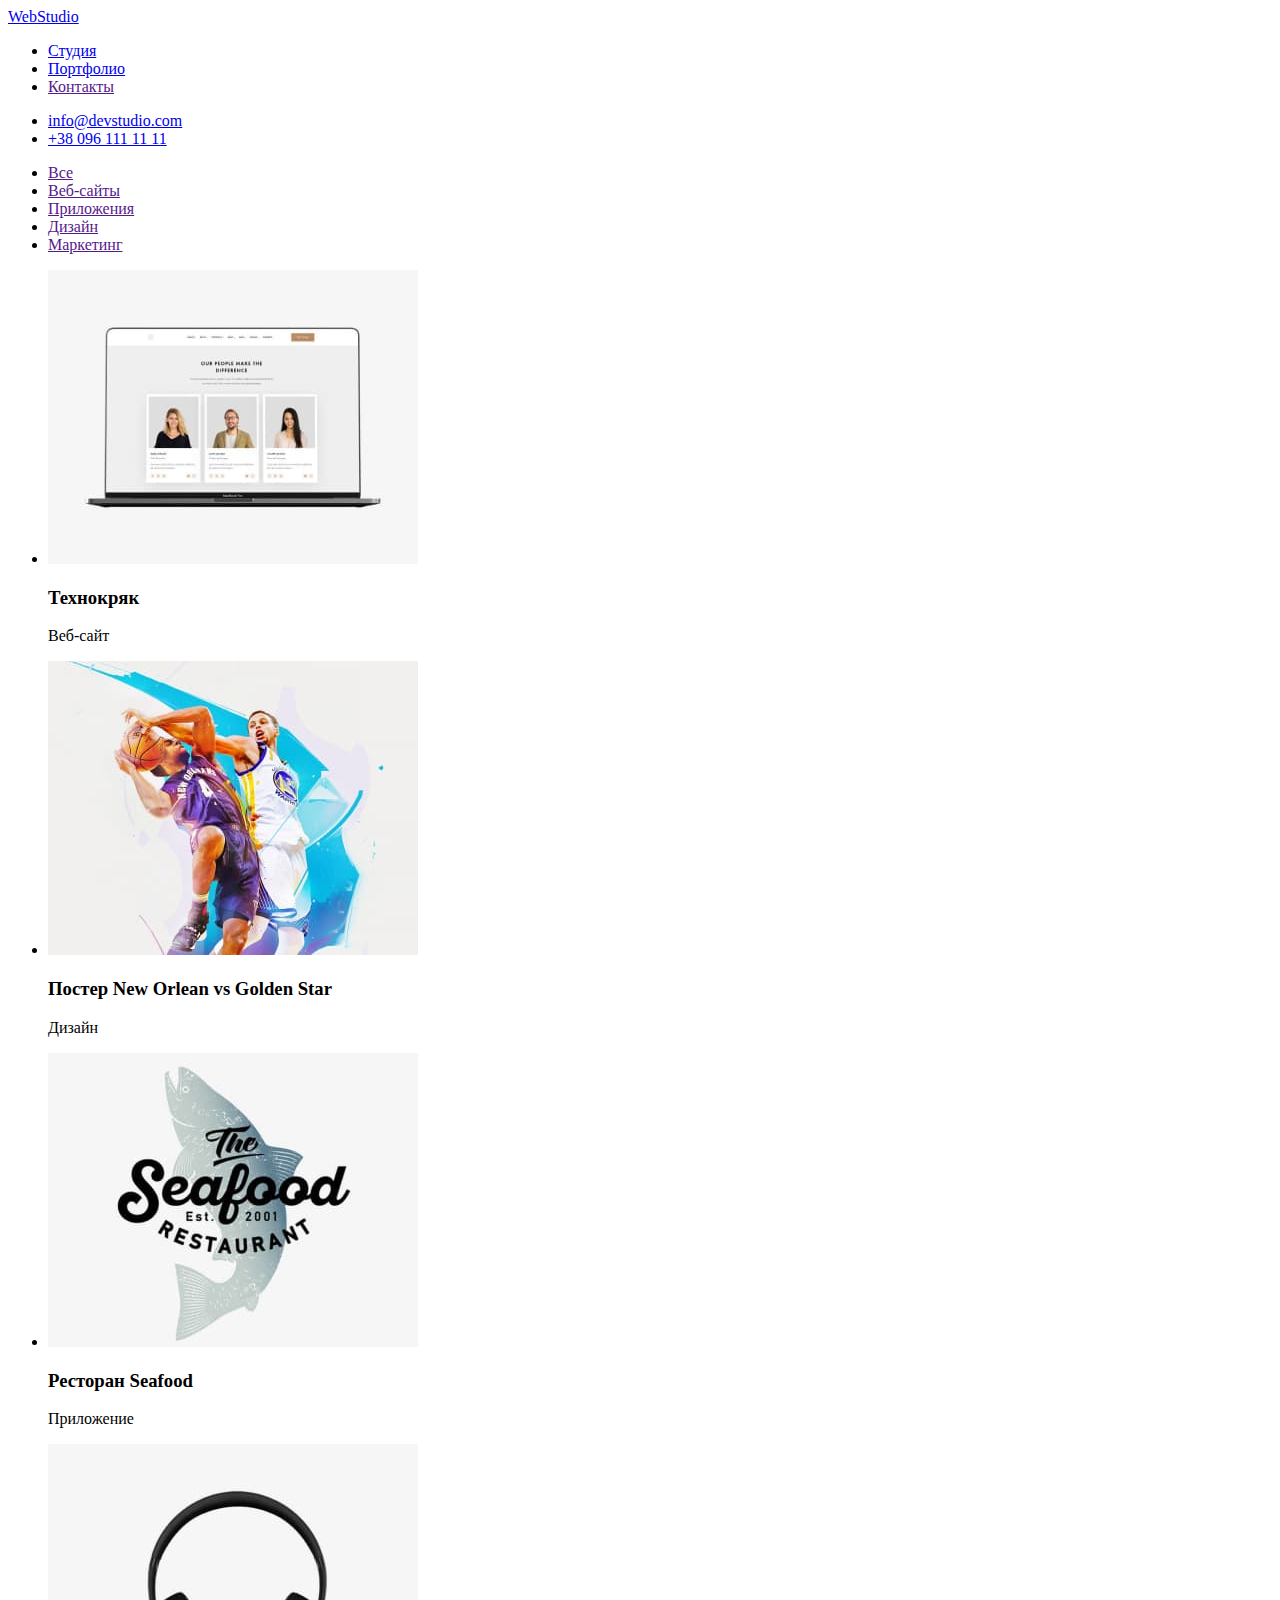
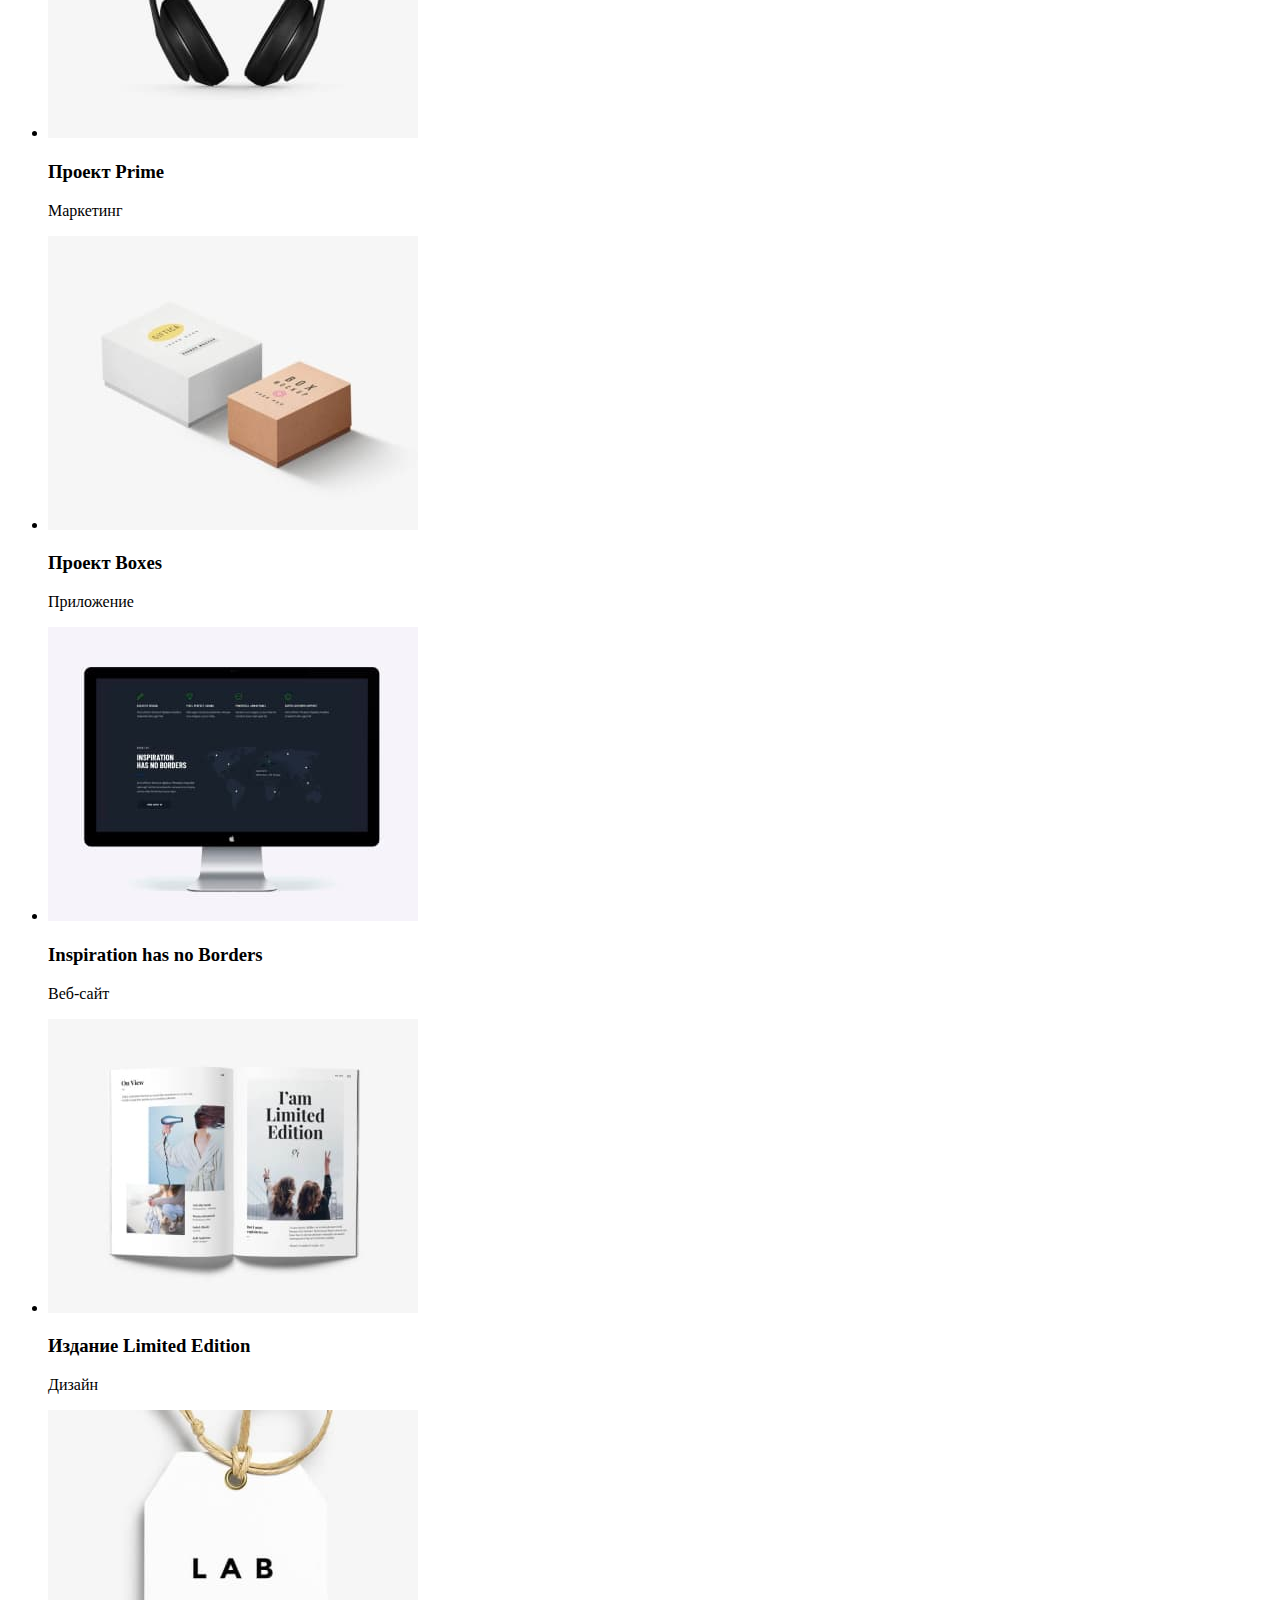
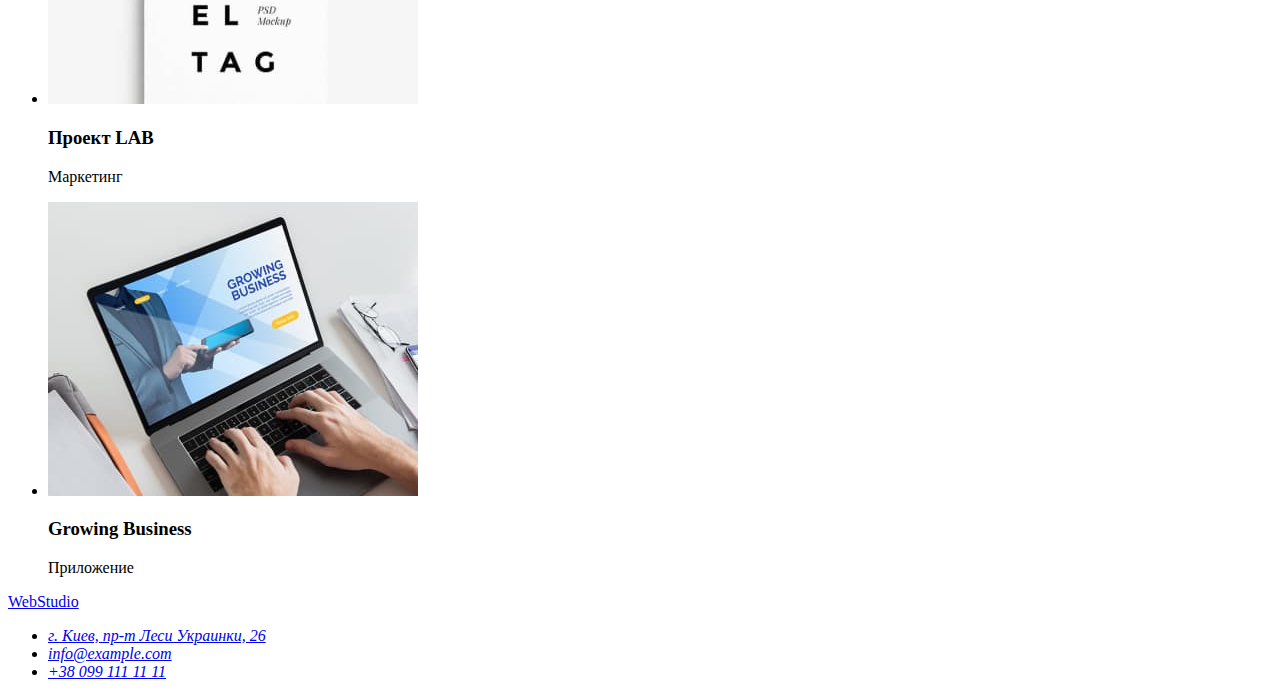
==== portfolio.html @ 6776ba0c "add images portfolio" ====
<!DOCTYPE html>
<html lang="ru">
  <head>
    <meta charset="UTF-8" />
    <meta http-equiv="X-UA-Compatible" content="IE=edge" />
    <meta name="viewport" content="width= device-width, initial-scale=  " />
    <title>Студия</title>
    <link rel="stylesheet" href="./css/styles.css" />
  </head>
  <body>
    <header class="header">
      <nav class="navigation">
        <a class="logo" href="/">WebStudio</a>
        <ul class="nav-list">
          <li class="nav-item">
            <a class="nav-link" href="./index.html">Студия</a>
          </li>
          <li class="nav-item">
            <a class="nav-link" href="./portfolio.html">Портфолио</a>
          </li>
          <li class="nav-item"><a class="nav-link" href="">Контакты</a></li>
        </ul>
      </nav>
      <ul>
        <li><a href="mailto:info@devstudio.com">info@devstudio.com</a></li>
        <li><a href="tel:+380961111111">+38 096 111 11 11</a></li>
      </ul>
    </header>
    <main>
      <section>
        <ul>
          <li><a href="">Все</a></li>
          <li><a href="">Веб-сайты</a></li>
          <li><a href="">Приложения</a></li>
          <li><a href="">Дизайн</a></li>
          <li><a href="">Маркетинг</a></li>
        </ul>
        <ul>
          <li>
            <img
              src="./images/portfolio/ws-tehnokriak.jpg"
              alt=""
              width="370"
              height="294"
            />
            <h3>Технокряк</h3>
            <p>Веб-сайт</p>
          </li>
          <li>
            <img
              src="./images/portfolio/d-new-orlean.jpg"
              alt=""
              width="370"
              height="294"
            />
            <h3>Постер New Orlean vs Golden Star</h3>
            <p>Дизайн</p>
          </li>
          <li>
            <img
              src="./images/portfolio/p-seafood.jpg"
              alt=""
              width="370"
              height="294"
            />
            <h3>Ресторан Seafood</h3>
            <p>Приложение</p>
          </li>
          <li>
            <img
              src="./images/portfolio/m-prime.jpg"
              alt=""
              width="370"
              height="294"
            />
            <h3>Проект Prime</h3>
            <p>Маркетинг</p>
          </li>
          <li>
            <img
              src="./images/portfolio/p-boxes.jpg"
              alt=""
              width="370"
              height="294"
            />
            <h3>Проект Boxes</h3>
            <p>Приложение</p>
          </li>
          <li>
            <img
              src="./images/portfolio/ws-inspiration.jpg"
              alt=""
              width="370"
              height="294"
            />
            <h3>Inspiration has no Borders</h3>
            <p>Веб-сайт</p>
          </li>
          <li>
            <img
              src="./images/portfolio/d-limited-edition.jpg"
              alt=""
              width="370"
              height="294"
            />
            <h3>Издание Limited Edition</h3>
            <p>Дизайн</p>
          </li>
          <li>
            <img
              src="./images/portfolio/m-lab.jpg"
              alt=""
              width="370"
              height="294"
            />
            <h3>Проект LAB</h3>
            <p>Маркетинг</p>
          </li>
          <li>
            <img
              src="./images/portfolio/p-growing business.jpg"
              alt=""
              width="370"
              height="294"
            />
            <h3>Growing Business</h3>
            <p>Приложение</p>
          </li>
        </ul>
      </section>
    </main>
    <footer>
      <a href="/">WebStudio</a>
      <address>
        <ul>
          <li>
            <a
              href="https://goo.gl/maps/WzEJstEwFaHD8LDW9"
              target="_blank"
              rel="noopener noreferrer"
            >
              г. Киев, пр-т Леси Украинки, 26
            </a>
          </li>
          <li><a href="mailto:info@example.com">info@example.com</a></li>
          <li><a href="tel:+380991111111">+38 099 111 11 11</a></li>
        </ul>
      </address>
    </footer>
  </body>
</html>
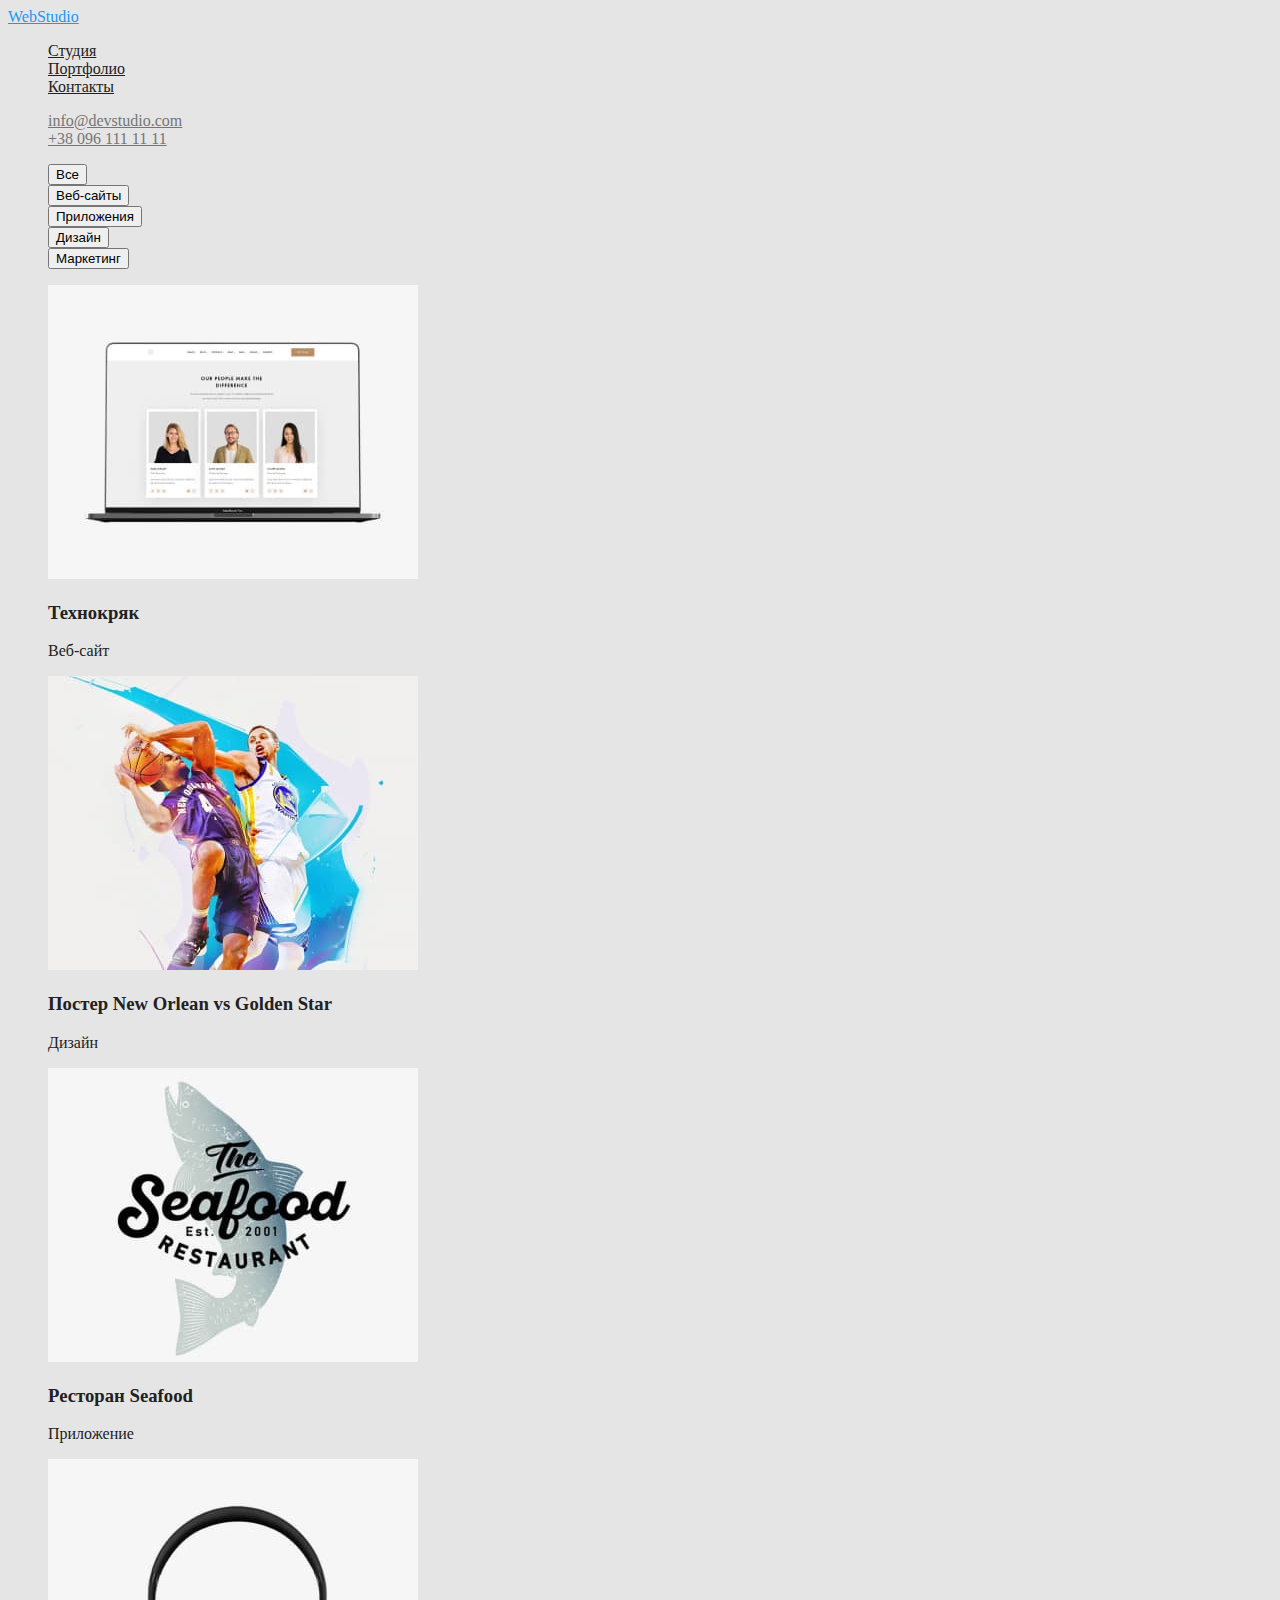
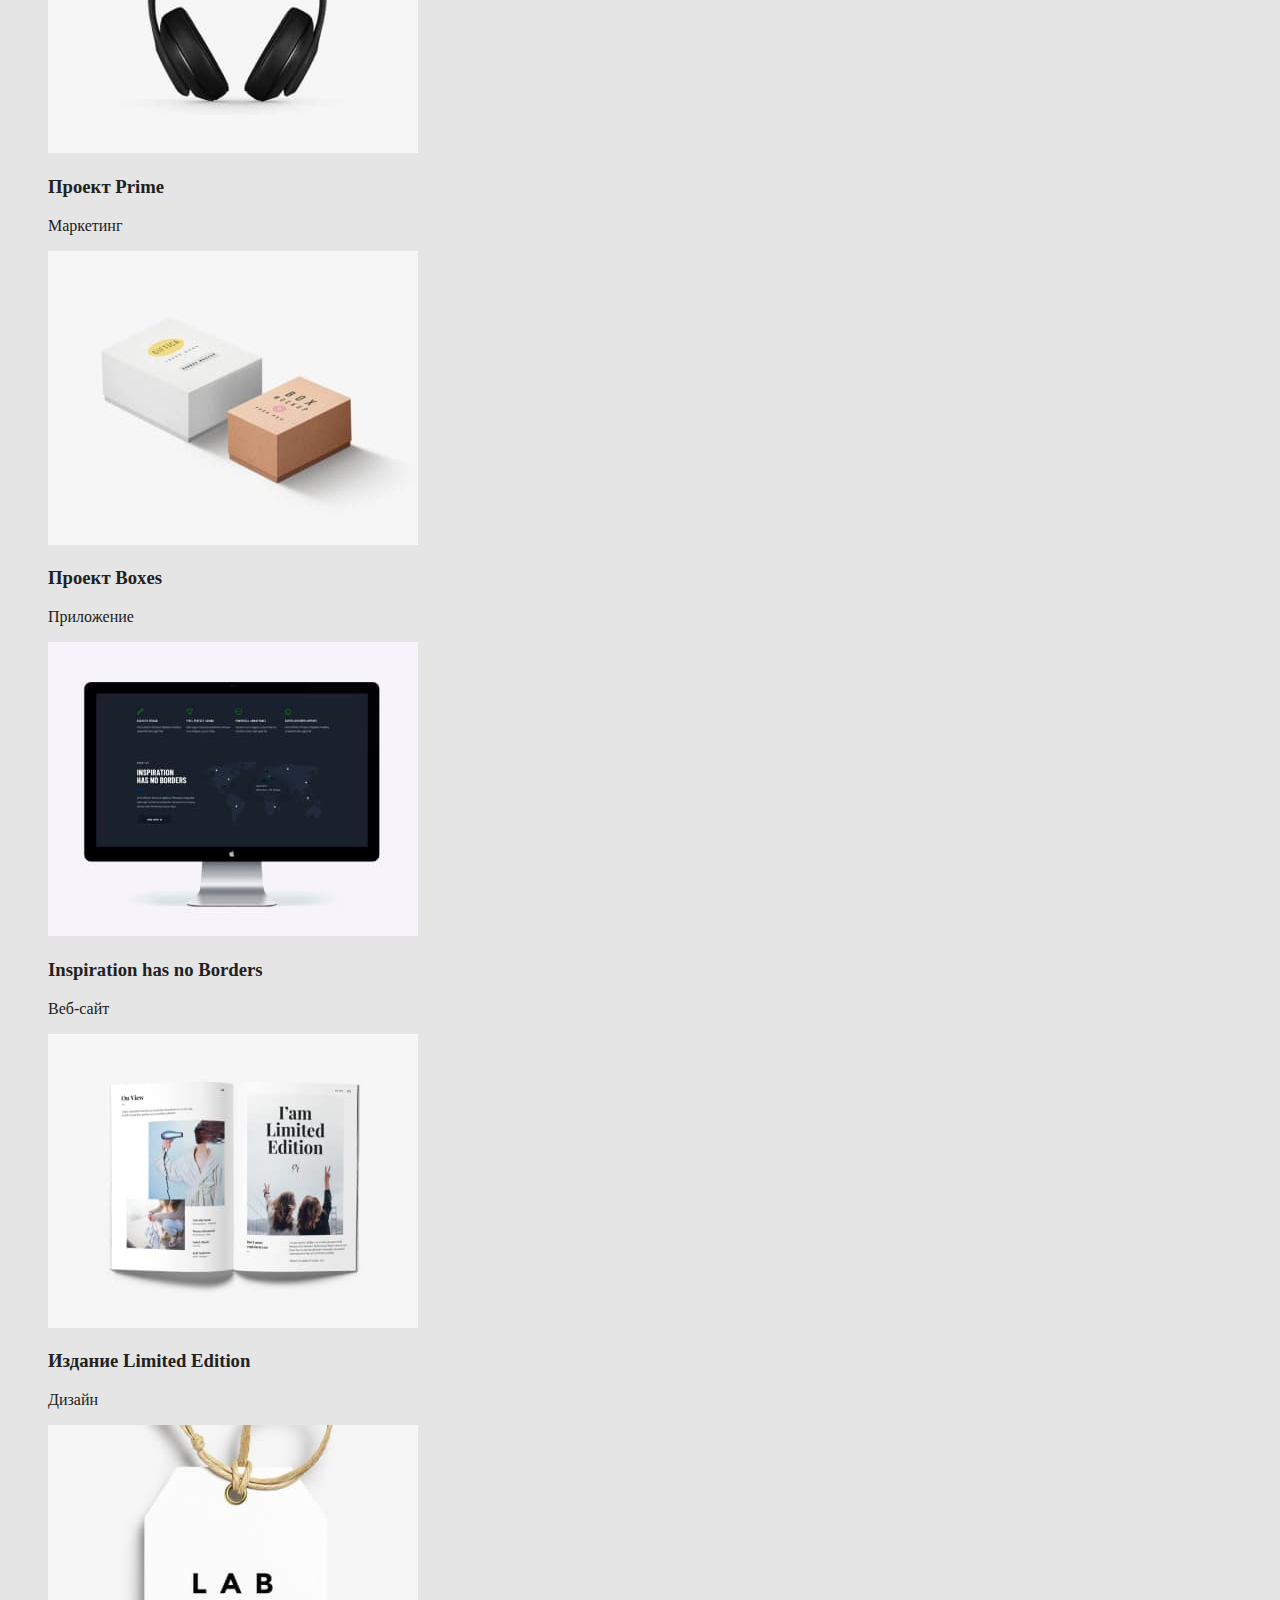
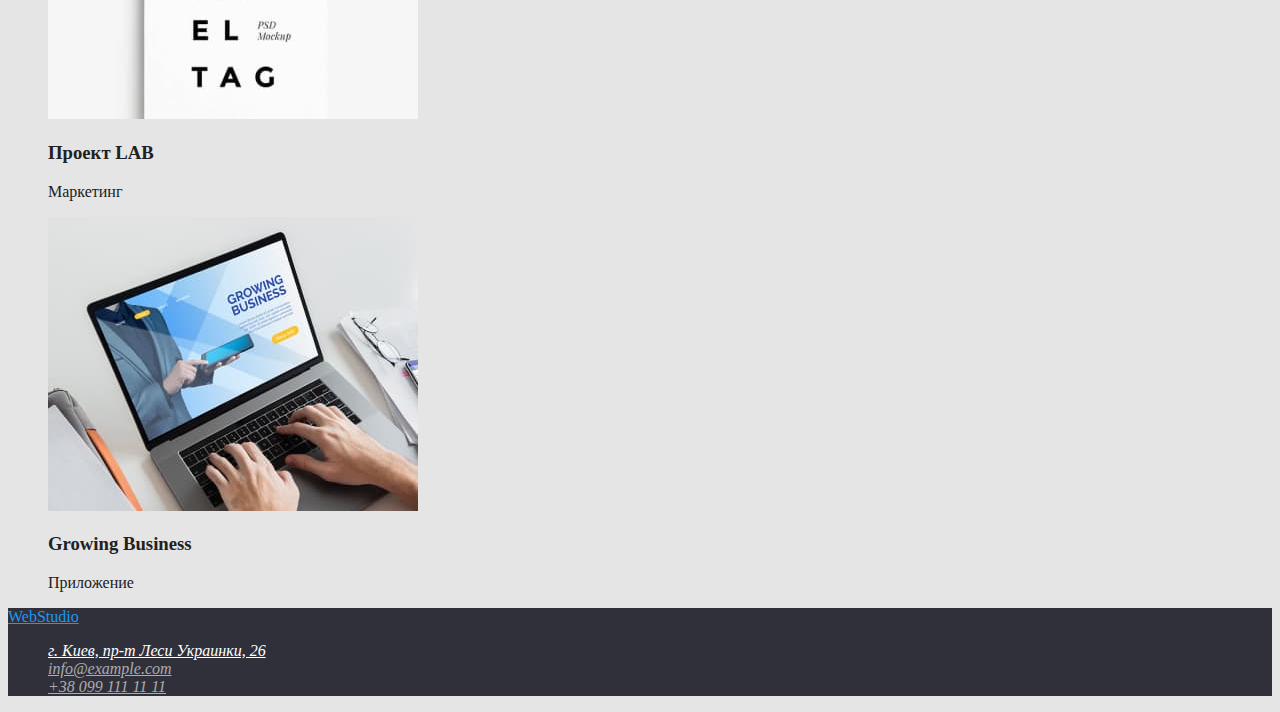
==== commit 9e13d4c9: "Add styless heder" ====
--- a/portfolio.html
+++ b/portfolio.html
@@ -11,31 +11,35 @@
     <header class="header">
       <nav class="navigation">
         <a class="logo" href="/">WebStudio</a>
-        <ul class="nav-list">
+        <ul class="site-nav list">
           <li class="nav-item">
-            <a class="nav-link" href="./index.html">Студия</a>
+            <a class="link" href="./index.html">Студия</a>
           </li>
           <li class="nav-item">
-            <a class="nav-link" href="./portfolio.html">Портфолио</a>
+            <a class="link" href="./portfolio.html">Портфолио</a>
           </li>
-          <li class="nav-item"><a class="nav-link" href="">Контакты</a></li>
+          <li class="nav-item"><a class="link" href="">Контакты</a></li>
         </ul>
       </nav>
-      <ul>
-        <li><a href="mailto:info@devstudio.com">info@devstudio.com</a></li>
-        <li><a href="tel:+380961111111">+38 096 111 11 11</a></li>
+      <ul class="auth-nav list">
+        <li>
+          <a class="link" href="mailto:info@devstudio.com"
+            >info@devstudio.com</a
+          >
+        </li>
+        <li><a class="link" href="tel:+380961111111">+38 096 111 11 11</a></li>
       </ul>
     </header>
     <main>
       <section>
-        <ul>
-          <li><a href="">Все</a></li>
-          <li><a href="">Веб-сайты</a></li>
-          <li><a href="">Приложения</a></li>
-          <li><a href="">Дизайн</a></li>
-          <li><a href="">Маркетинг</a></li>
+        <ul class="list">
+          <li><button type="button">Все</button></li>
+          <li><button type="button">Веб-сайты</button></li>
+          <li><button type="button">Приложения</button></li>
+          <li><button type="button">Дизайн</button></li>
+          <li><button type="button">Маркетинг</button></li>
         </ul>
-        <ul>
+        <ul class="list">
           <li>
             <img
               src="./images/portfolio/ws-tehnokriak.jpg"
@@ -129,12 +133,13 @@
         </ul>
       </section>
     </main>
-    <footer>
-      <a href="/">WebStudio</a>
-      <address>
-        <ul>
+    <footer class="footer">
+      <a class="logo" class="link" href="/">WebStudio</a>
+      <address class="address">
+        <ul class="address-studio list">
           <li>
             <a
+              class="post-address link"
               href="https://goo.gl/maps/WzEJstEwFaHD8LDW9"
               target="_blank"
               rel="noopener noreferrer"
@@ -142,8 +147,16 @@
               г. Киев, пр-т Леси Украинки, 26
             </a>
           </li>
-          <li><a href="mailto:info@example.com">info@example.com</a></li>
-          <li><a href="tel:+380991111111">+38 099 111 11 11</a></li>
+          <li>
+            <a class="mail-address link" href="mailto:info@example.com"
+              >info@example.com</a
+            >
+          </li>
+          <li>
+            <a class="tel-address link" href="tel:+380991111111"
+              >+38 099 111 11 11</a
+            >
+          </li>
         </ul>
       </address>
     </footer>
--- a/css/styles.css
+++ b/css/styles.css
@@ -0,0 +1,71 @@
+body {
+  color: #212121;
+  background: #e5e5e5;
+}
+.list {
+  list-style: none;
+}
+
+/* основной цвет текста         черный цвет текста ссылок хедера заголовков        #212121; */
+/* дополнительный цвет текста   черный-сеерый цвет текста телефона, текста секций  #757575; */
+/* голубой цвет текста ссылок, емейла при наведении #2196F3; */
+/* белый текст h1 и активные кнопки  #FFFFFF; */
+/* серый-с прозрачностью цвет текста в адресе rgba(255, 255, 255, 0.6); */
+
+/* белый фон хедера background: #FFFFFF; */
+/* фон героя, футера background: #2F303A; */
+/* голубой фон кнопки background: #2196F3; */
+/* серый фон секции наша команда и кнопок фильтров секции портфолио background: #F5F4FA; */
+/* основной цвет фона     белый фон секции чем мы занимаемся и страницы портфолио background: #E5E5E5; */
+
+.logo {
+  color: #2196f3;
+}
+
+/* Навигация сайта */
+.site-nav .link {
+  color: #212121;
+}
+.site-nav .link:hover,
+.site-nav .link:focus {
+  color: #2196f3;
+}
+
+/* Навигация авторизации */
+.auth-nav .link {
+  color: #757575;
+}
+.auth-nav .link:hover,
+.auth-nav .link:focus {
+  color: #2196f3;
+}
+
+/* ФУТЕР */
+.footer {
+  background-color: #2f303a;
+}
+
+.post-address {
+  color: #ffffff;
+}
+.post-address:hover,
+.post-address:focus {
+  color: #2196f3;
+}
+
+.mail-address {
+  color: rgba(255, 255, 255, 0.6);
+}
+.tel-address {
+  color: rgba(255, 255, 255, 0.6);
+}
+
+.mail-address:hover,
+.mail-address:focus {
+  color: #2196f3;
+}
+
+.tel-address:hover,
+.tel-address:focus {
+  color: #2196f3;
+}
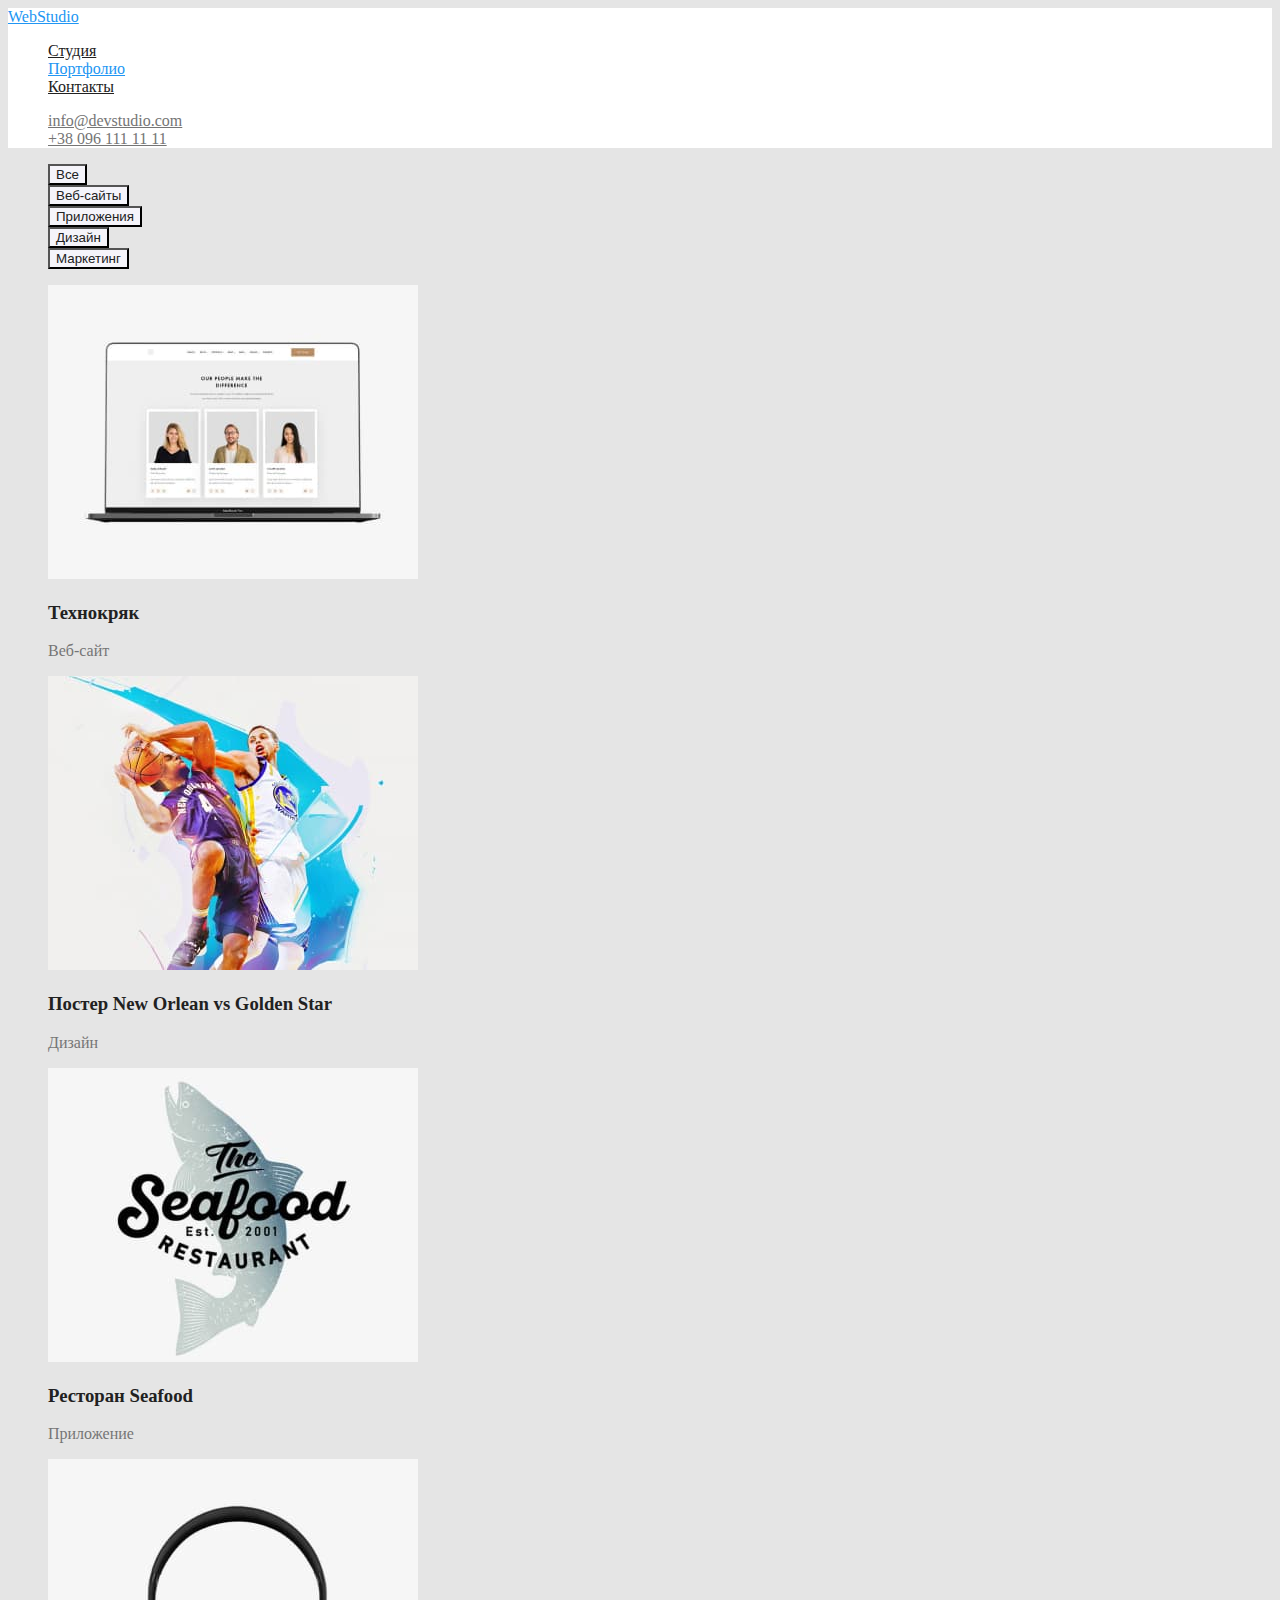
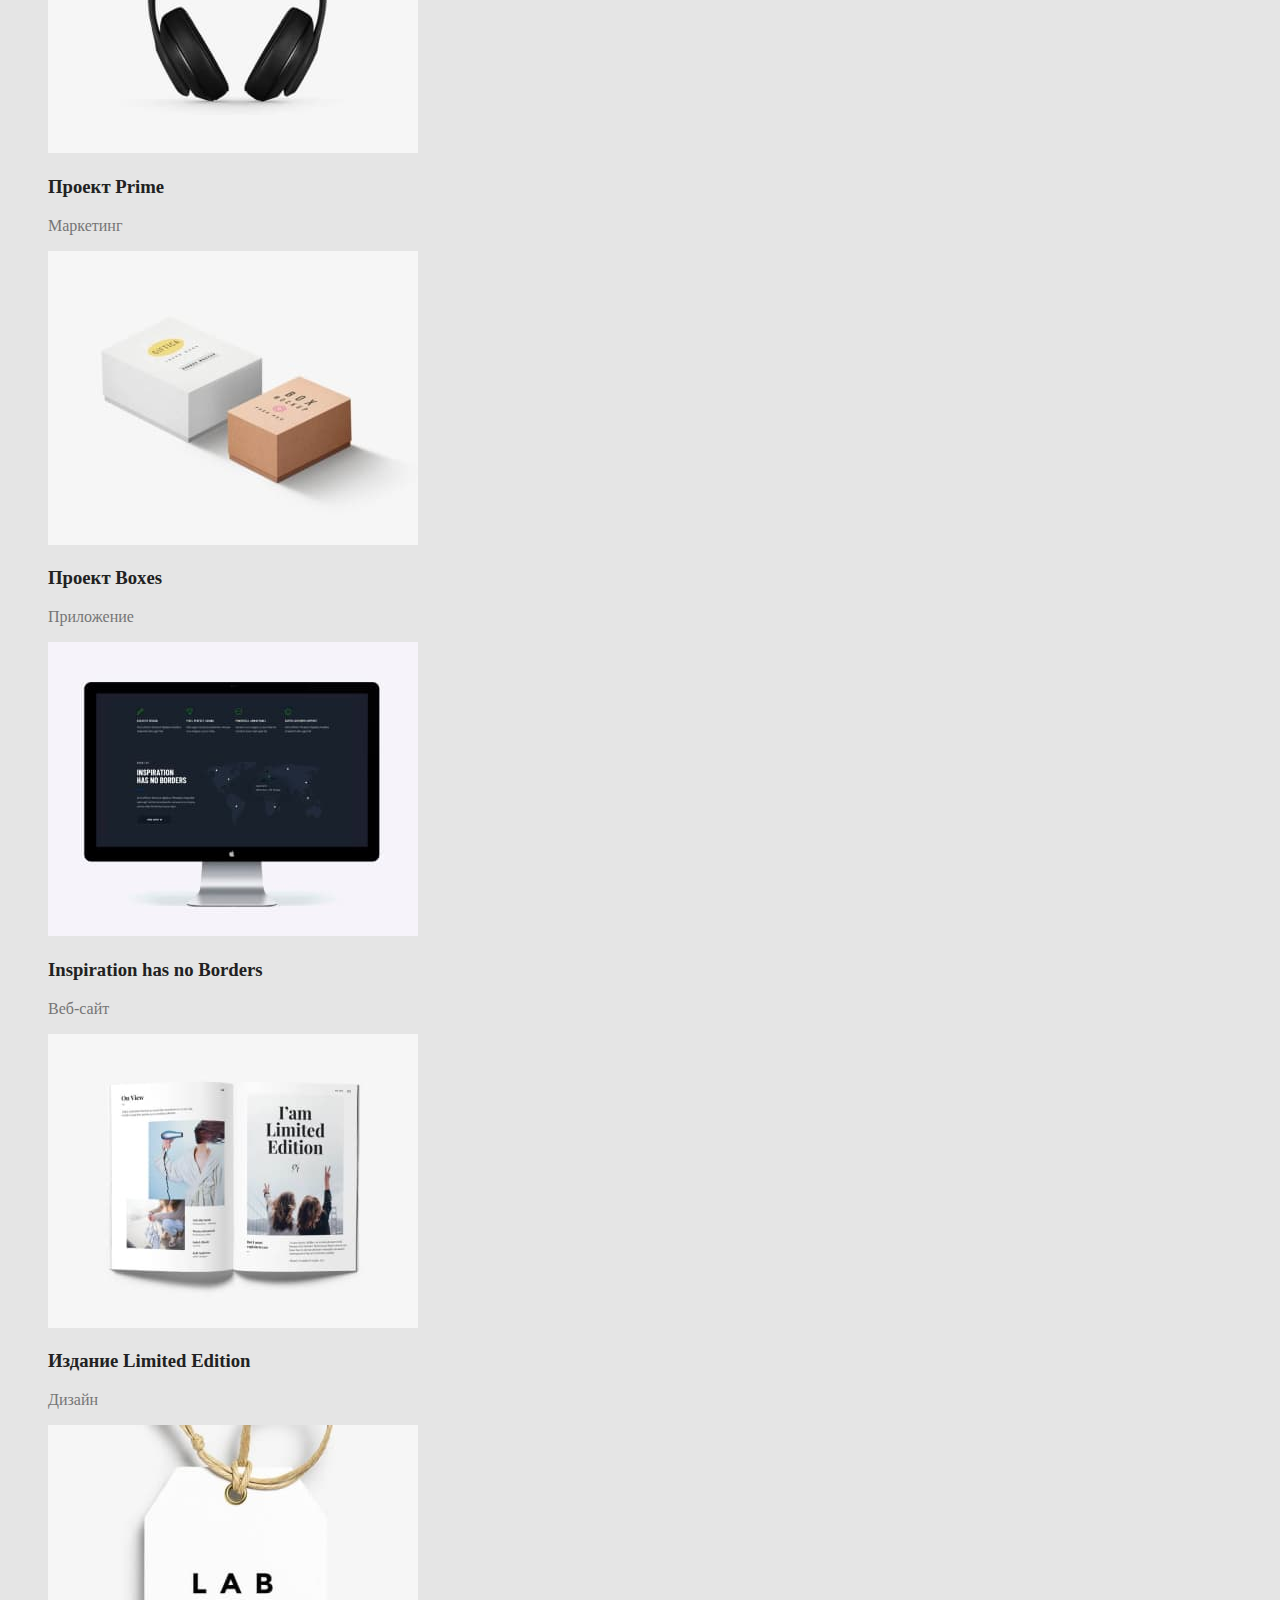
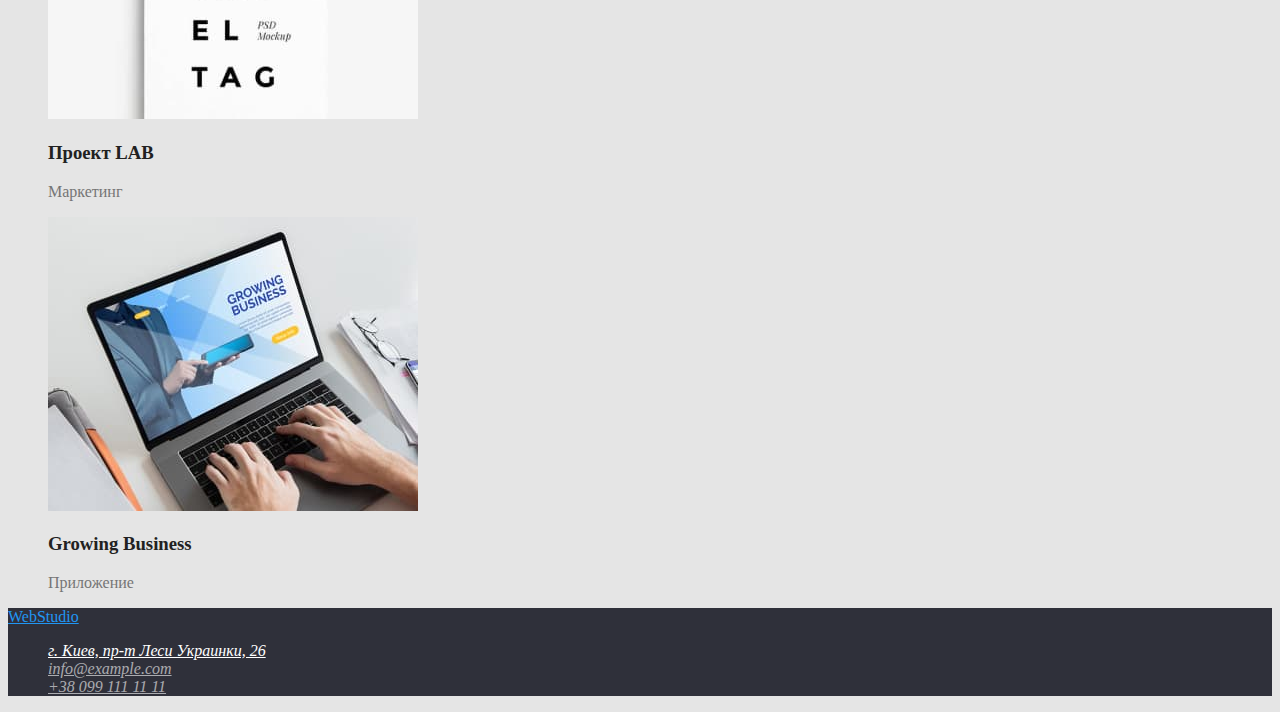
==== commit 8d923606: "делает все из первой части видео" ====
--- a/portfolio.html
+++ b/portfolio.html
@@ -16,7 +16,7 @@
             <a class="link" href="./index.html">Студия</a>
           </li>
           <li class="nav-item">
-            <a class="link" href="./portfolio.html">Портфолио</a>
+            <a class="link current" href="./portfolio.html">Портфолио</a>
           </li>
           <li class="nav-item"><a class="link" href="">Контакты</a></li>
         </ul>
@@ -33,13 +33,21 @@
     <main>
       <section>
         <ul class="list">
-          <li><button type="button">Все</button></li>
-          <li><button type="button">Веб-сайты</button></li>
-          <li><button type="button">Приложения</button></li>
-          <li><button type="button">Дизайн</button></li>
-          <li><button type="button">Маркетинг</button></li>
+          <li><button class="portfolio-button" type="button">Все</button></li>
+          <li>
+            <button class="portfolio-button" type="button">Веб-сайты</button>
+          </li>
+          <li>
+            <button class="portfolio-button" type="button">Приложения</button>
+          </li>
+          <li>
+            <button class="portfolio-button" type="button">Дизайн</button>
+          </li>
+          <li>
+            <button class="portfolio-button" type="button">Маркетинг</button>
+          </li>
         </ul>
-        <ul class="list">
+        <ul class="project list">
           <li>
             <img
               src="./images/portfolio/ws-tehnokriak.jpg"
@@ -48,7 +56,7 @@
               height="294"
             />
             <h3>Технокряк</h3>
-            <p>Веб-сайт</p>
+            <p class="paragraph">Веб-сайт</p>
           </li>
           <li>
             <img
@@ -57,8 +65,8 @@
               width="370"
               height="294"
             />
-            <h3>Постер New Orlean vs Golden Star</h3>
-            <p>Дизайн</p>
+            <h3>Постер <span lang="en">New Orlean vs Golden Star</span></h3>
+            <p class="paragraph">Дизайн</p>
           </li>
           <li>
             <img
@@ -67,8 +75,8 @@
               width="370"
               height="294"
             />
-            <h3>Ресторан Seafood</h3>
-            <p>Приложение</p>
+            <h3>Ресторан <span lang="en">Seafood</span></h3>
+            <p class="paragraph">Приложение</p>
           </li>
           <li>
             <img
@@ -77,8 +85,8 @@
               width="370"
               height="294"
             />
-            <h3>Проект Prime</h3>
-            <p>Маркетинг</p>
+            <h3>Проект <span lang="en">Prime</span></h3>
+            <p class="paragraph">Маркетинг</p>
           </li>
           <li>
             <img
@@ -87,8 +95,8 @@
               width="370"
               height="294"
             />
-            <h3>Проект Boxes</h3>
-            <p>Приложение</p>
+            <h3>Проект <span lang="en">Boxes</span></h3>
+            <p class="paragraph">Приложение</p>
           </li>
           <li>
             <img
@@ -97,8 +105,8 @@
               width="370"
               height="294"
             />
-            <h3>Inspiration has no Borders</h3>
-            <p>Веб-сайт</p>
+            <h3 lang="en">Inspiration has no Borders</h3>
+            <p class="paragraph">Веб-сайт</p>
           </li>
           <li>
             <img
@@ -107,8 +115,8 @@
               width="370"
               height="294"
             />
-            <h3>Издание Limited Edition</h3>
-            <p>Дизайн</p>
+            <h3>Издание <span lang="en">Limited Edition</span></h3>
+            <p class="paragraph">Дизайн</p>
           </li>
           <li>
             <img
@@ -117,8 +125,8 @@
               width="370"
               height="294"
             />
-            <h3>Проект LAB</h3>
-            <p>Маркетинг</p>
+            <h3>Проект <span lang="en">LAB</span></h3>
+            <p class="paragraph">Маркетинг</p>
           </li>
           <li>
             <img
@@ -127,8 +135,8 @@
               width="370"
               height="294"
             />
-            <h3>Growing Business</h3>
-            <p>Приложение</p>
+            <h3 lang="en">Growing Business</h3>
+            <p class="paragraph">Приложение</p>
           </li>
         </ul>
       </section>
--- a/css/styles.css
+++ b/css/styles.css
@@ -1,56 +1,101 @@
+:root {
+  --primary-text-color: #212121;
+  --secondary-text-color: #757575;
+  --akcent-text-color: #2196f3;
+  --wite-text-color: #ffffff;
+  --primary-bg-color: #e5e5e5;
+  --secondary-bg-color: #f5f4fa;
+  --akcent-bg-color: #2196f3;
+  --wite-bg-color: #ffffff;
+  --futer-bg-color: #2f303a;
+}
+
+/* серый-с прозрачностью цвет текста в адресе rgba(255, 255, 255, 0.6); */
+/* голубой фон кнопки в ГЕРОЕ при наведении #188CE8; */
+
 body {
-  color: #212121;
-  background: #e5e5e5;
+  color: var(--primary-text-color);
+  background: var(--primary-bg-color);
 }
 .list {
   list-style: none;
 }
 
-/* основной цвет текста         черный цвет текста ссылок хедера заголовков        #212121; */
-/* дополнительный цвет текста   черный-сеерый цвет текста телефона, текста секций  #757575; */
-/* голубой цвет текста ссылок, емейла при наведении #2196F3; */
-/* белый текст h1 и активные кнопки  #FFFFFF; */
-/* серый-с прозрачностью цвет текста в адресе rgba(255, 255, 255, 0.6); */
-
-/* белый фон хедера background: #FFFFFF; */
-/* фон героя, футера background: #2F303A; */
-/* голубой фон кнопки background: #2196F3; */
-/* серый фон секции наша команда и кнопок фильтров секции портфолио background: #F5F4FA; */
-/* основной цвет фона     белый фон секции чем мы занимаемся и страницы портфолио background: #E5E5E5; */
+/* header */
+.header {
+  background-color: var(--wite-bg-color);
+}
 
 .logo {
-  color: #2196f3;
+  color: var(--akcent-text-color);
 }
 
 /* Навигация сайта */
 .site-nav .link {
-  color: #212121;
+  color: var(--primary-text-color);
 }
 .site-nav .link:hover,
 .site-nav .link:focus {
-  color: #2196f3;
+  color: var(--akcent-text-color);
+}
+.site-nav .link.current {
+  color: var(--akcent-text-color);
 }
 
 /* Навигация авторизации */
 .auth-nav .link {
-  color: #757575;
+  color: var(--secondary-text-color);
 }
 .auth-nav .link:hover,
 .auth-nav .link:focus {
-  color: #2196f3;
+  color: var(--akcent-text-color);
 }
 
+/* body */
+/* ГЕРОЙ */
+.hero {
+  background-color: var(--futer-bg-color);
+}
+.hero-title {
+  color: var(--wite-text-color);
+}
+.hero-button {
+  color: var(--wite-text-color);
+  background-color: var(--akcent-bg-color);
+}
+.hero-button:hover,
+.hero-button:focus {
+  background-color: #188ce8;
+}
+/* Особенности работы */
+.section-title {
+  color: #212121;
+}
+.feature-list .paragraph {
+  color: var(--secondary-text-color);
+}
+
+/* Чем мы занимаемся */
+
+/* Наша команда */
+.team {
+  background-color: var(--secondary-bg-color);
+}
+
+.team-list .paragraph {
+  color: var(--secondary-text-color);
+}
 /* ФУТЕР */
 .footer {
-  background-color: #2f303a;
+  background-color: var(--futer-bg-color);
 }
 
 .post-address {
-  color: #ffffff;
+  color: var(--wite-text-color);
 }
 .post-address:hover,
 .post-address:focus {
-  color: #2196f3;
+  color: var(--akcent-text-color);
 }
 
 .mail-address {
@@ -62,10 +107,24 @@
 
 .mail-address:hover,
 .mail-address:focus {
-  color: #2196f3;
+  color: var(--akcent-text-color);
 }
 
 .tel-address:hover,
 .tel-address:focus {
-  color: #2196f3;
+  color: var(--akcent-text-color);
 }
+
+/* portfolio */
+.portfolio-button {
+  color: var(--primary-text-color);
+  background-color: var(--secondary-bg-color);
+}
+.portfolio-button:hover,
+.portfolio-button:focus {
+  color: var(--wite-text-color);
+  background-color: var(--akcent-bg-color);
+}
+.project .paragraph {
+  color: var(--secondary-text-color);
+}
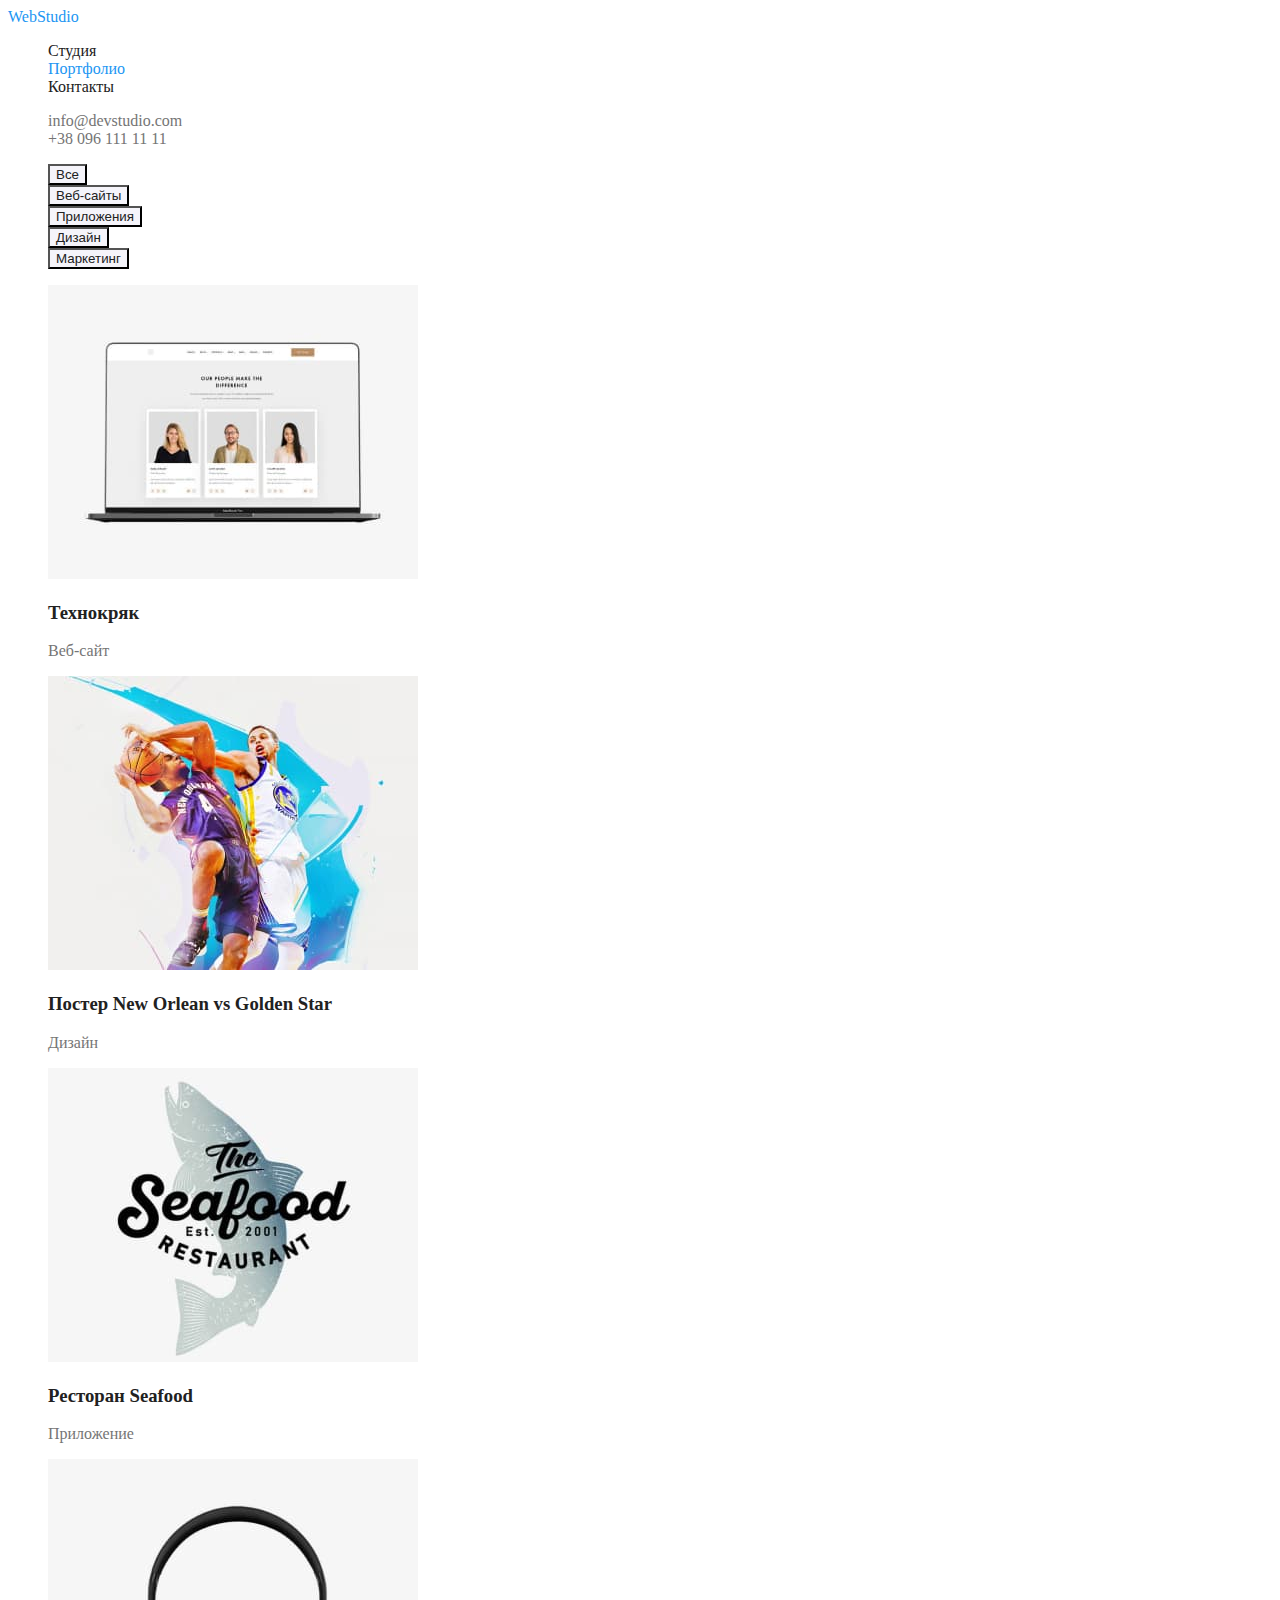
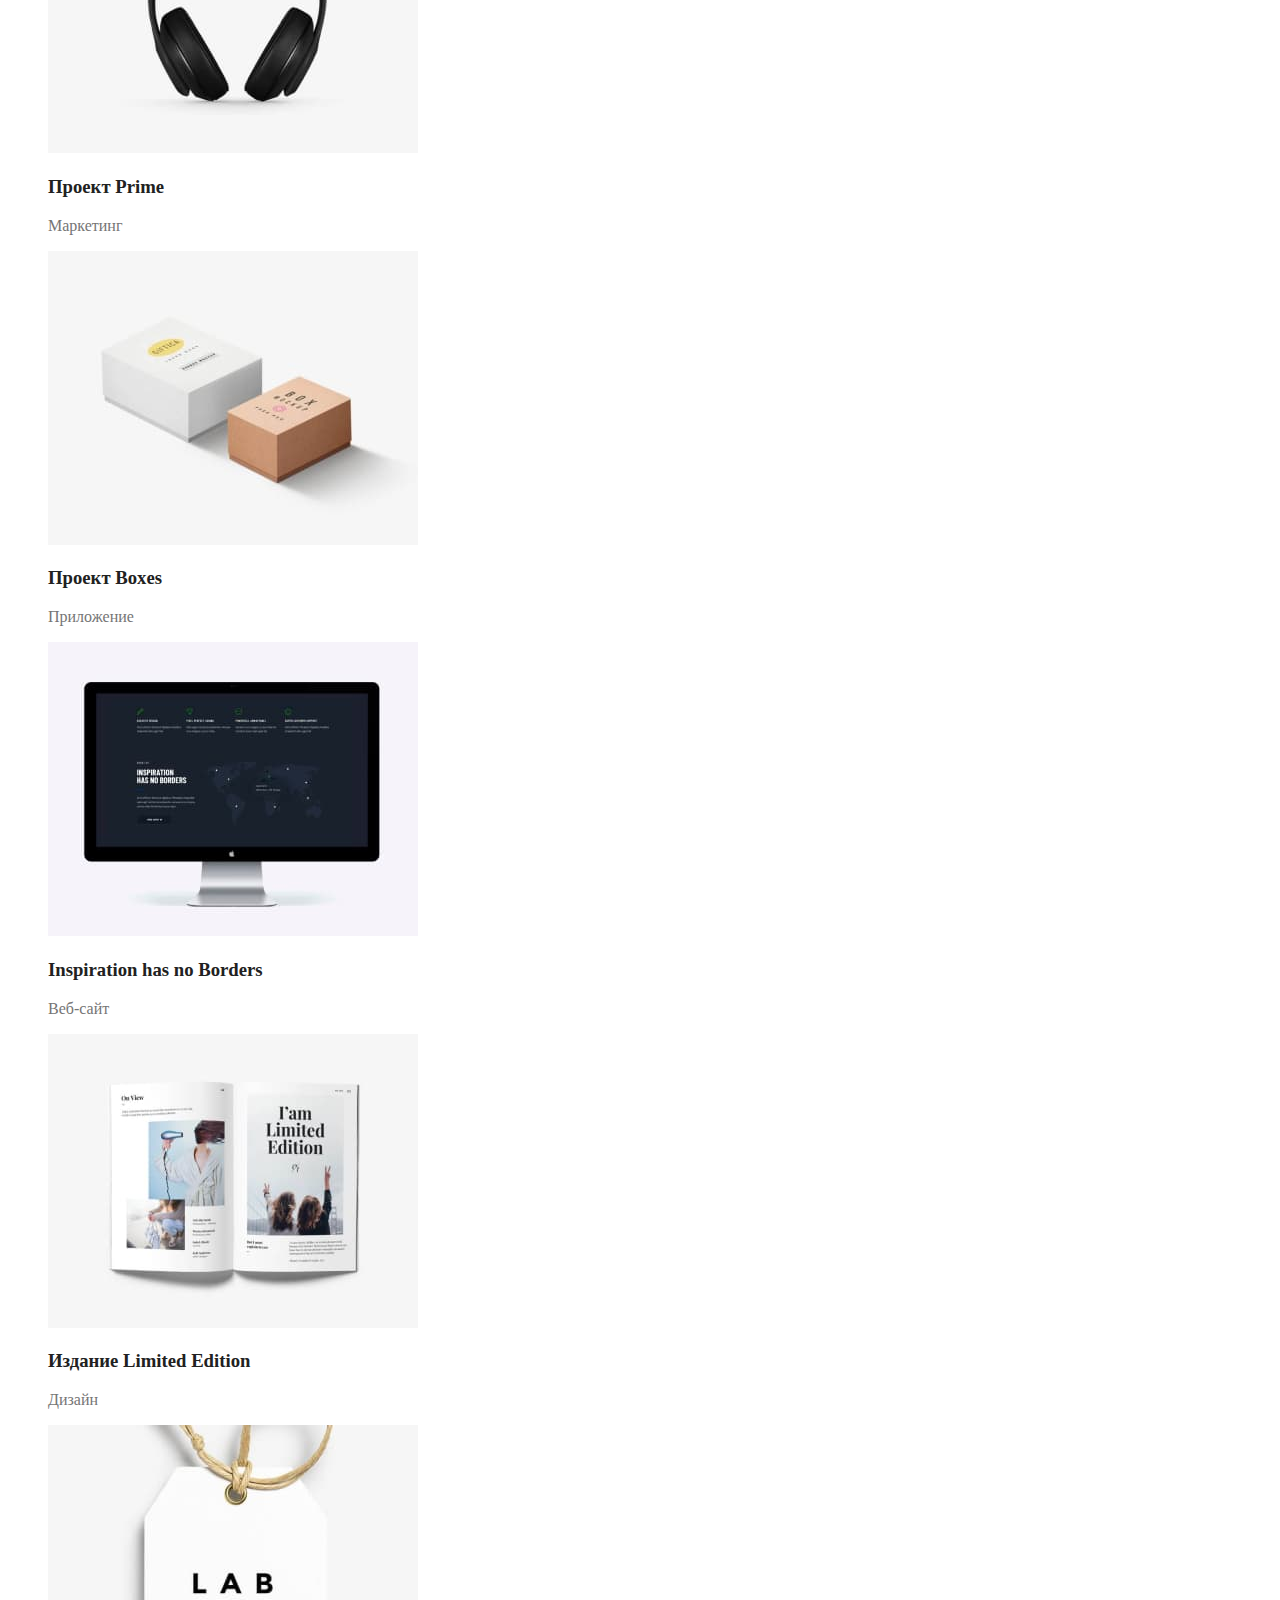
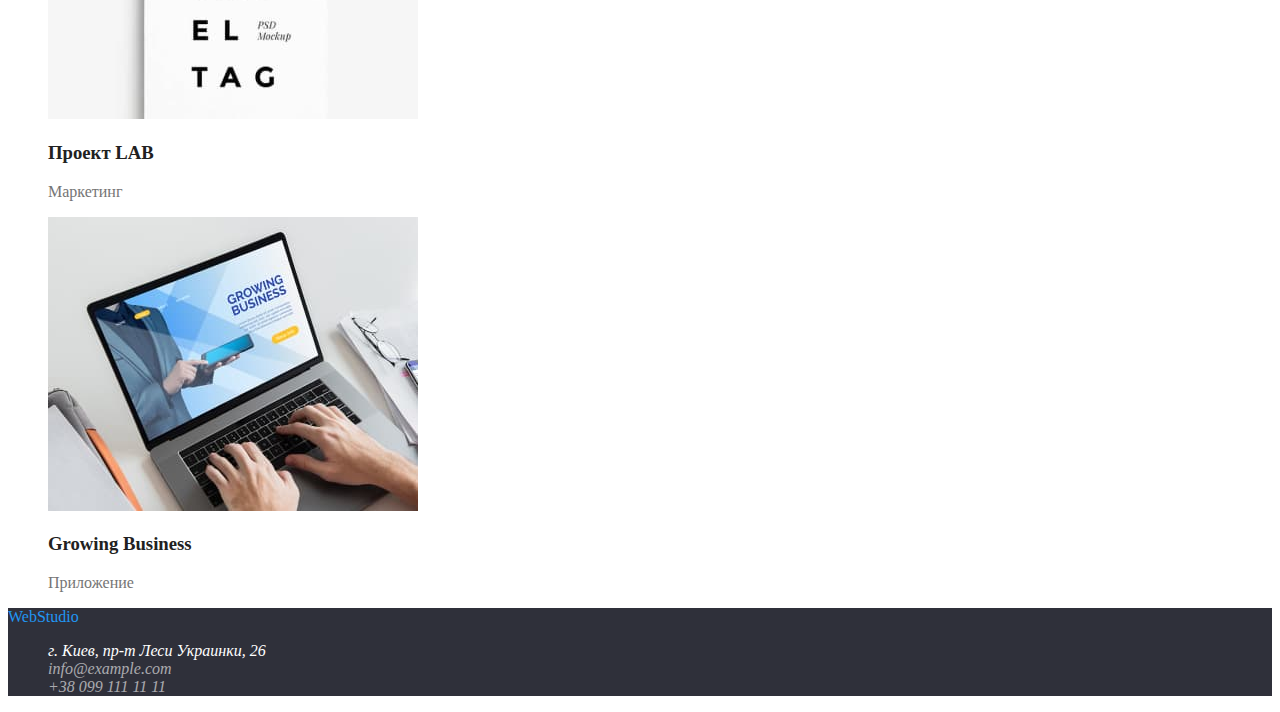
==== commit 6fdf688c: "Промежуточное сохранение" ====
--- a/portfolio.html
+++ b/portfolio.html
@@ -10,7 +10,7 @@
   <body>
     <header class="header">
       <nav class="navigation">
-        <a class="logo" href="/">WebStudio</a>
+        <a class="logo link" href="/">WebStudio</a>
         <ul class="site-nav list">
           <li class="nav-item">
             <a class="link" href="./index.html">Студия</a>
@@ -142,7 +142,7 @@
       </section>
     </main>
     <footer class="footer">
-      <a class="logo" class="link" href="/">WebStudio</a>
+      <a class="logo link" class="link" href="/">WebStudio</a>
       <address class="address">
         <ul class="address-studio list">
           <li>
--- a/css/styles.css
+++ b/css/styles.css
@@ -3,10 +3,9 @@
   --secondary-text-color: #757575;
   --akcent-text-color: #2196f3;
   --wite-text-color: #ffffff;
-  --primary-bg-color: #e5e5e5;
+  --primary-bg-color: #ffffff;
   --secondary-bg-color: #f5f4fa;
   --akcent-bg-color: #2196f3;
-  --wite-bg-color: #ffffff;
   --futer-bg-color: #2f303a;
 }
 
@@ -23,11 +22,14 @@
 
 /* header */
 .header {
-  background-color: var(--wite-bg-color);
+  background-color: var(--primary-bg-color);
 }
 
 .logo {
   color: var(--akcent-text-color);
+}
+.link {
+  text-decoration: none;
 }
 
 /* Навигация сайта */
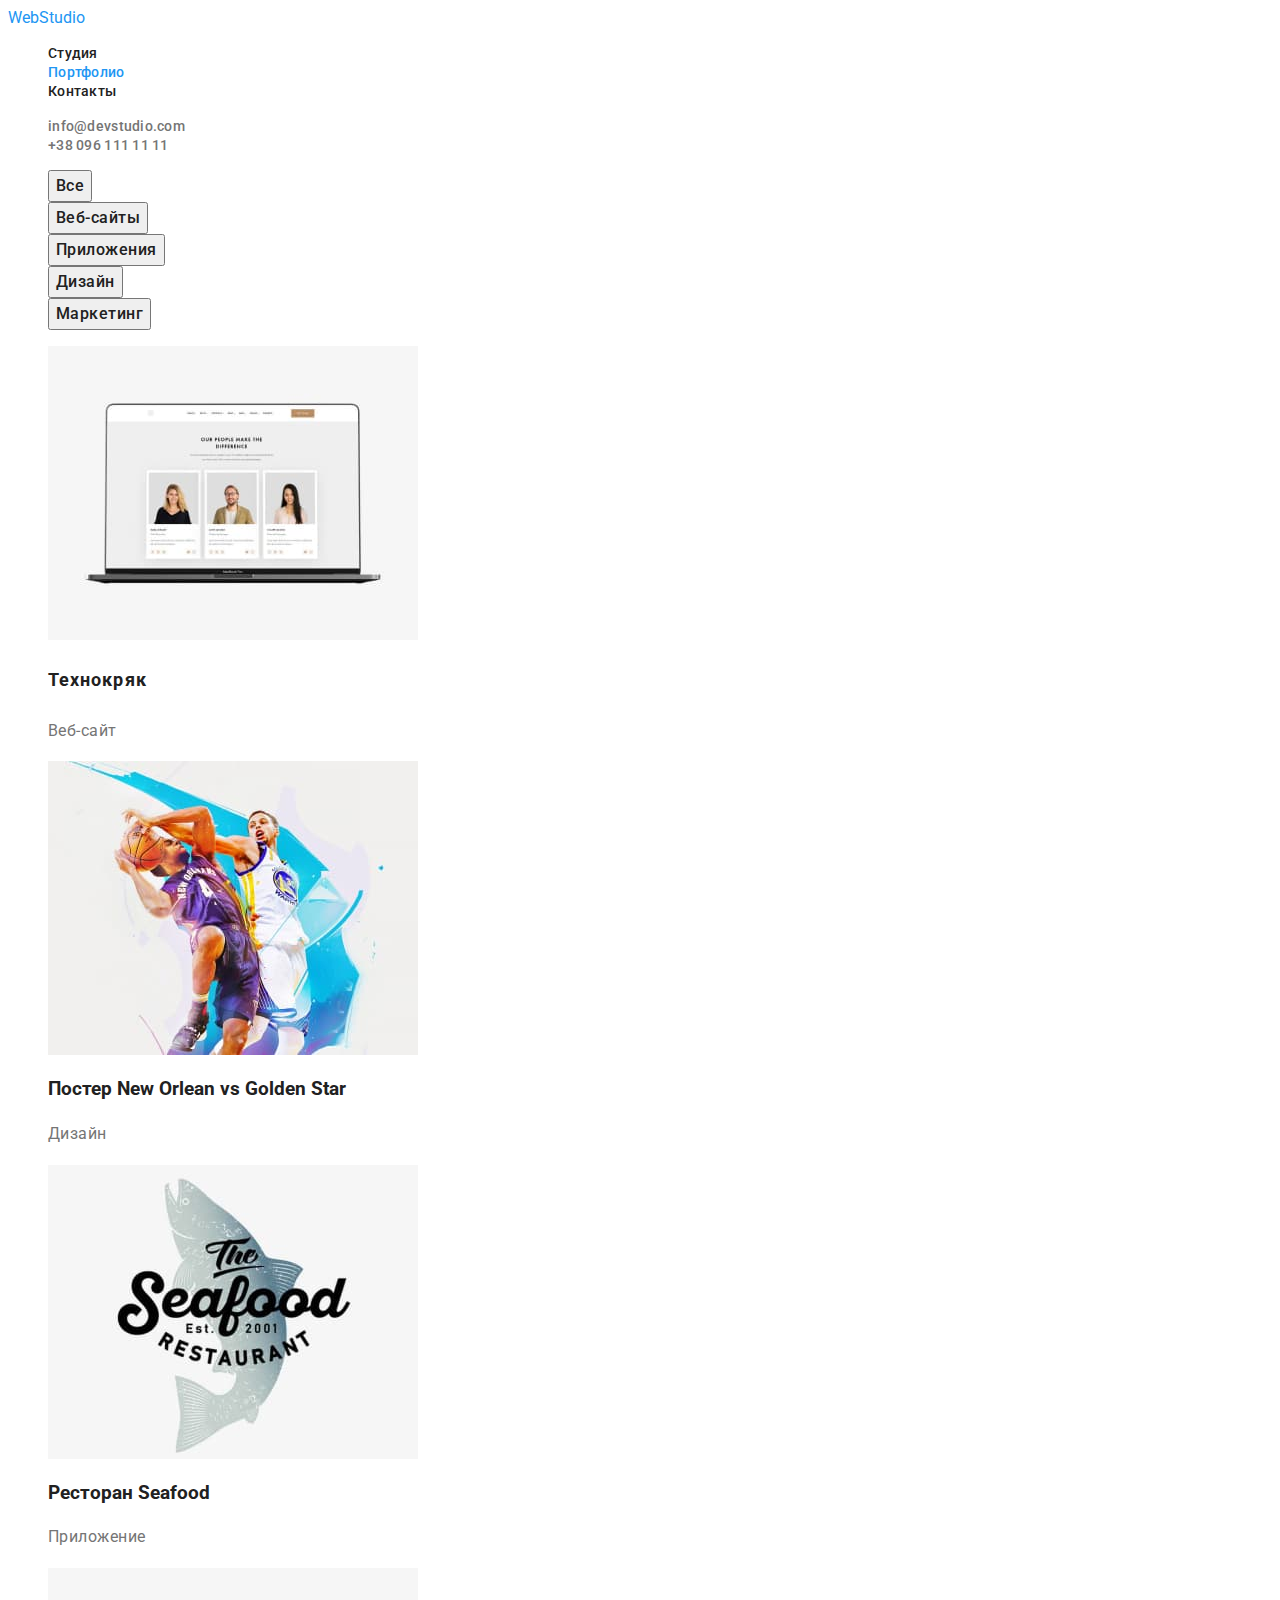
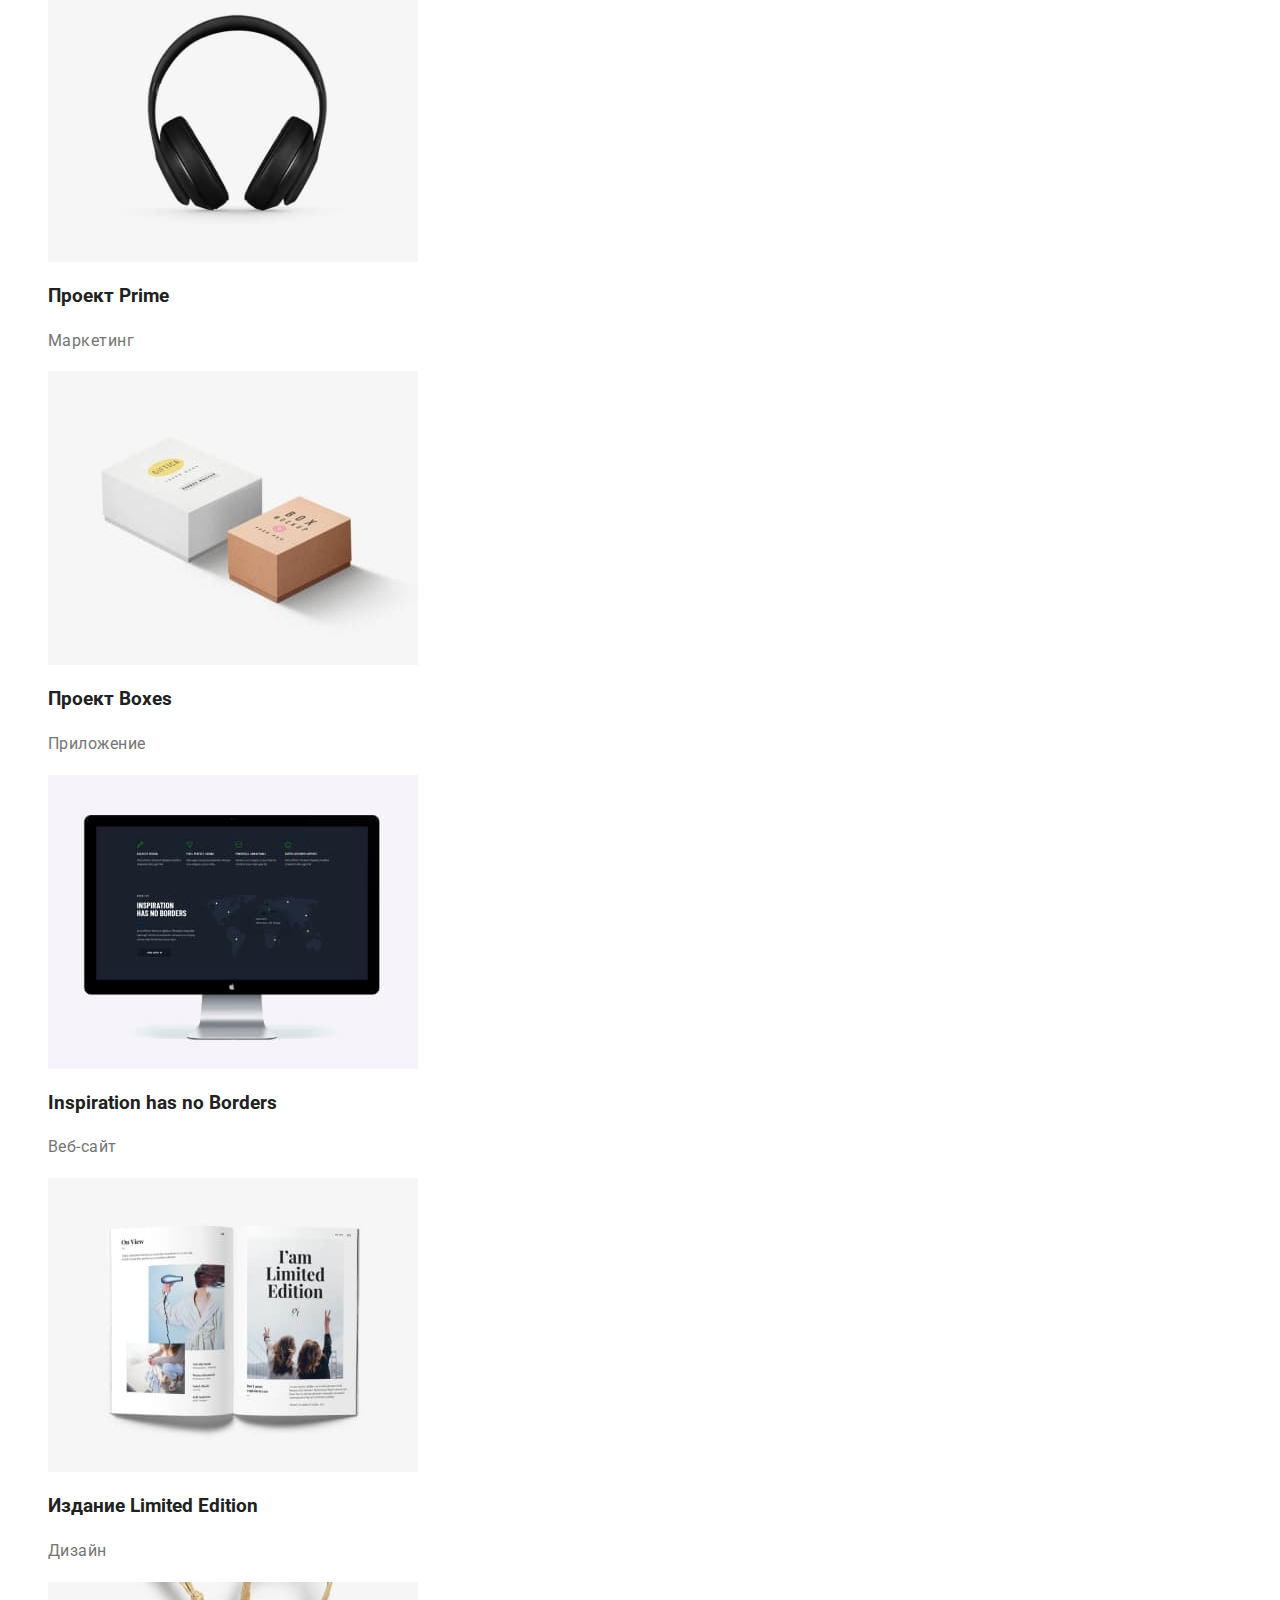
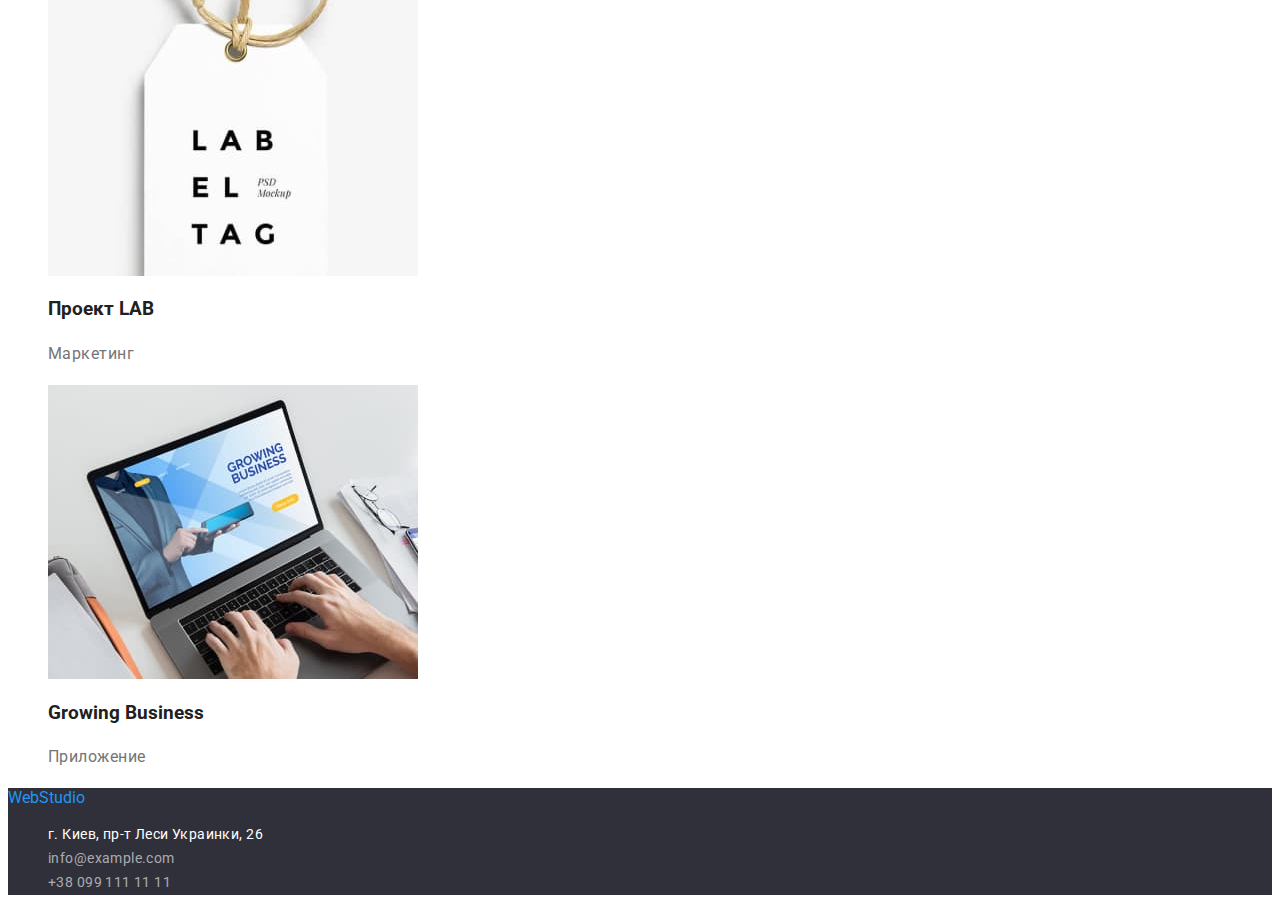
==== commit 2f434ba1: "add font" ====
--- a/portfolio.html
+++ b/portfolio.html
@@ -5,6 +5,12 @@
     <meta http-equiv="X-UA-Compatible" content="IE=edge" />
     <meta name="viewport" content="width= device-width, initial-scale=  " />
     <title>Студия</title>
+    <link rel="preconnect" href="https://fonts.googleapis.com" />
+    <link rel="preconnect" href="https://fonts.gstatic.com" crossorigin />
+    <link
+      href="https://fonts.googleapis.com/css2?family=Oleo+Script&family=Raleway:wght@700&family=Roboto:wght@400;500;700;900&display=swap"
+      rel="stylesheet"
+    />
     <link rel="stylesheet" href="./css/styles.css" />
   </head>
   <body>
@@ -55,7 +61,7 @@
               width="370"
               height="294"
             />
-            <h3>Технокряк</h3>
+            <h3 class="title">Технокряк</h3>
             <p class="paragraph">Веб-сайт</p>
           </li>
           <li>
--- a/css/styles.css
+++ b/css/styles.css
@@ -1,4 +1,6 @@
 :root {
+  --primary-font-famili: Roboto, sans-serif;
+  --logo-font: Raleway, sans-serif;
   --primary-text-color: #212121;
   --secondary-text-color: #757575;
   --akcent-text-color: #2196f3;
@@ -15,11 +17,14 @@
 body {
   color: var(--primary-text-color);
   background: var(--primary-bg-color);
+  font-family: var(--primary-font-famili);
 }
 .list {
   list-style: none;
 }
-
+.link {
+  text-decoration: none;
+}
 /* header */
 .header {
   background-color: var(--primary-bg-color);
@@ -28,13 +33,14 @@
 .logo {
   color: var(--akcent-text-color);
 }
-.link {
-  text-decoration: none;
-}
 
 /* Навигация сайта */
 .site-nav .link {
   color: var(--primary-text-color);
+  font-weight: 500;
+  font-size: 14px;
+  line-height: 1.14;
+  letter-spacing: 0.02em;
 }
 .site-nav .link:hover,
 .site-nav .link:focus {
@@ -47,6 +53,11 @@
 /* Навигация авторизации */
 .auth-nav .link {
   color: var(--secondary-text-color);
+  /* font-family: var(--primary-font-famili); */
+  font-weight: 500;
+  font-size: 14px;
+  line-height: 1.14;
+  letter-spacing: 0.02em;
 }
 .auth-nav .link:hover,
 .auth-nav .link:focus {
@@ -60,10 +71,26 @@
 }
 .hero-title {
   color: var(--wite-text-color);
+  /* font-family: var(--primary-font-famili); */
+  font-weight: 900;
+  font-size: 44px;
+  line-height: 1.36;
+  text-align: center;
+  letter-spacing: 0.06em;
+  text-transform: uppercase;
 }
 .hero-button {
   color: var(--wite-text-color);
   background-color: var(--akcent-bg-color);
+  font-family: var(--primary-font-famili);
+  font-weight: 700;
+  font-size: 16px;
+  line-height: 1.87;
+  letter-spacing: 0.06em;
+  cursor: pointer;
+  display: flex;
+  align-items: center;
+  text-align: center;
 }
 .hero-button:hover,
 .hero-button:focus {
@@ -71,10 +98,28 @@
 }
 /* Особенности работы */
 .section-title {
-  color: #212121;
+  /* font-family: var(--primary-font-famili); */
+  font-weight: 700;
+  font-size: 36px;
+  line-height: 1.17;
+  text-align: center;
+  letter-spacing: 0.03em;
+}
+.feature-list .title {
+  /* font-family: var(--primary-font-famili); */
+  font-weight: 700;
+  font-size: 14px;
+  line-height: 1.14;
+  letter-spacing: 0.03em;
+  text-transform: uppercase;
 }
 .feature-list .paragraph {
   color: var(--secondary-text-color);
+  /* font-family: var(--primary-font-famili); */
+  font-weight: 400;
+  font-size: 14px;
+  line-height: 1.71;
+  letter-spacing: 0.03em;
 }
 
 /* Чем мы занимаемся */
@@ -83,9 +128,22 @@
 .team {
   background-color: var(--secondary-bg-color);
 }
-
+.team-list .title {
+  /* font-family: var(--primary-font-famili); */
+  font-weight: 500;
+  font-size: 16px;
+  line-height: 1.19;
+  text-align: center;
+  letter-spacing: 0.03em;
+}
 .team-list .paragraph {
   color: var(--secondary-text-color);
+  /* font-family: var(--primary-font-famili); */
+  font-weight: 400;
+  font-size: 16px;
+  line-height: 1.19;
+  text-align: center;
+  letter-spacing: 0.03em;
 }
 /* ФУТЕР */
 .footer {
@@ -94,17 +152,27 @@
 
 .post-address {
   color: var(--wite-text-color);
+  /* font-family: var(--primary-font-famili); */
+  font-style: normal;
+  font-weight: 400;
+  font-size: 14px;
+  line-height: 1.71;
+  letter-spacing: 0.03em;
 }
 .post-address:hover,
 .post-address:focus {
   color: var(--akcent-text-color);
 }
 
-.mail-address {
-  color: rgba(255, 255, 255, 0.6);
-}
+.mail-address,
 .tel-address {
   color: rgba(255, 255, 255, 0.6);
+  /* font-family: var(--primary-font-famili); */
+  font-style: normal;
+  font-weight: 400;
+  font-size: 14px;
+  line-height: 1.71;
+  letter-spacing: 0.03em;
 }
 
 .mail-address:hover,
@@ -120,13 +188,33 @@
 /* portfolio */
 .portfolio-button {
   color: var(--primary-text-color);
-  background-color: var(--secondary-bg-color);
+  /* background-color: var(--secondary-bg-color); */
+  cursor: pointer;
+  font-family: var(--primary-font-famili);
+  font-weight: 500;
+  font-size: 16px;
+  line-height: 1.62;
+  letter-spacing: 0.03em;
+  text-align: center;
 }
 .portfolio-button:hover,
 .portfolio-button:focus {
   color: var(--wite-text-color);
   background-color: var(--akcent-bg-color);
 }
+.project .title {
+  /* font-family: var(--primary-font-famili); */
+  font-weight: 700;
+  font-size: 18px;
+  line-height: 2;
+  letter-spacing: 0.06em;
+}
+
 .project .paragraph {
   color: var(--secondary-text-color);
-}
+  /* font-family: var(--primary-font-famili); */
+  font-weight: 400;
+  font-size: 16px;
+  line-height: 1.87;
+  letter-spacing: 0.03em;
+}
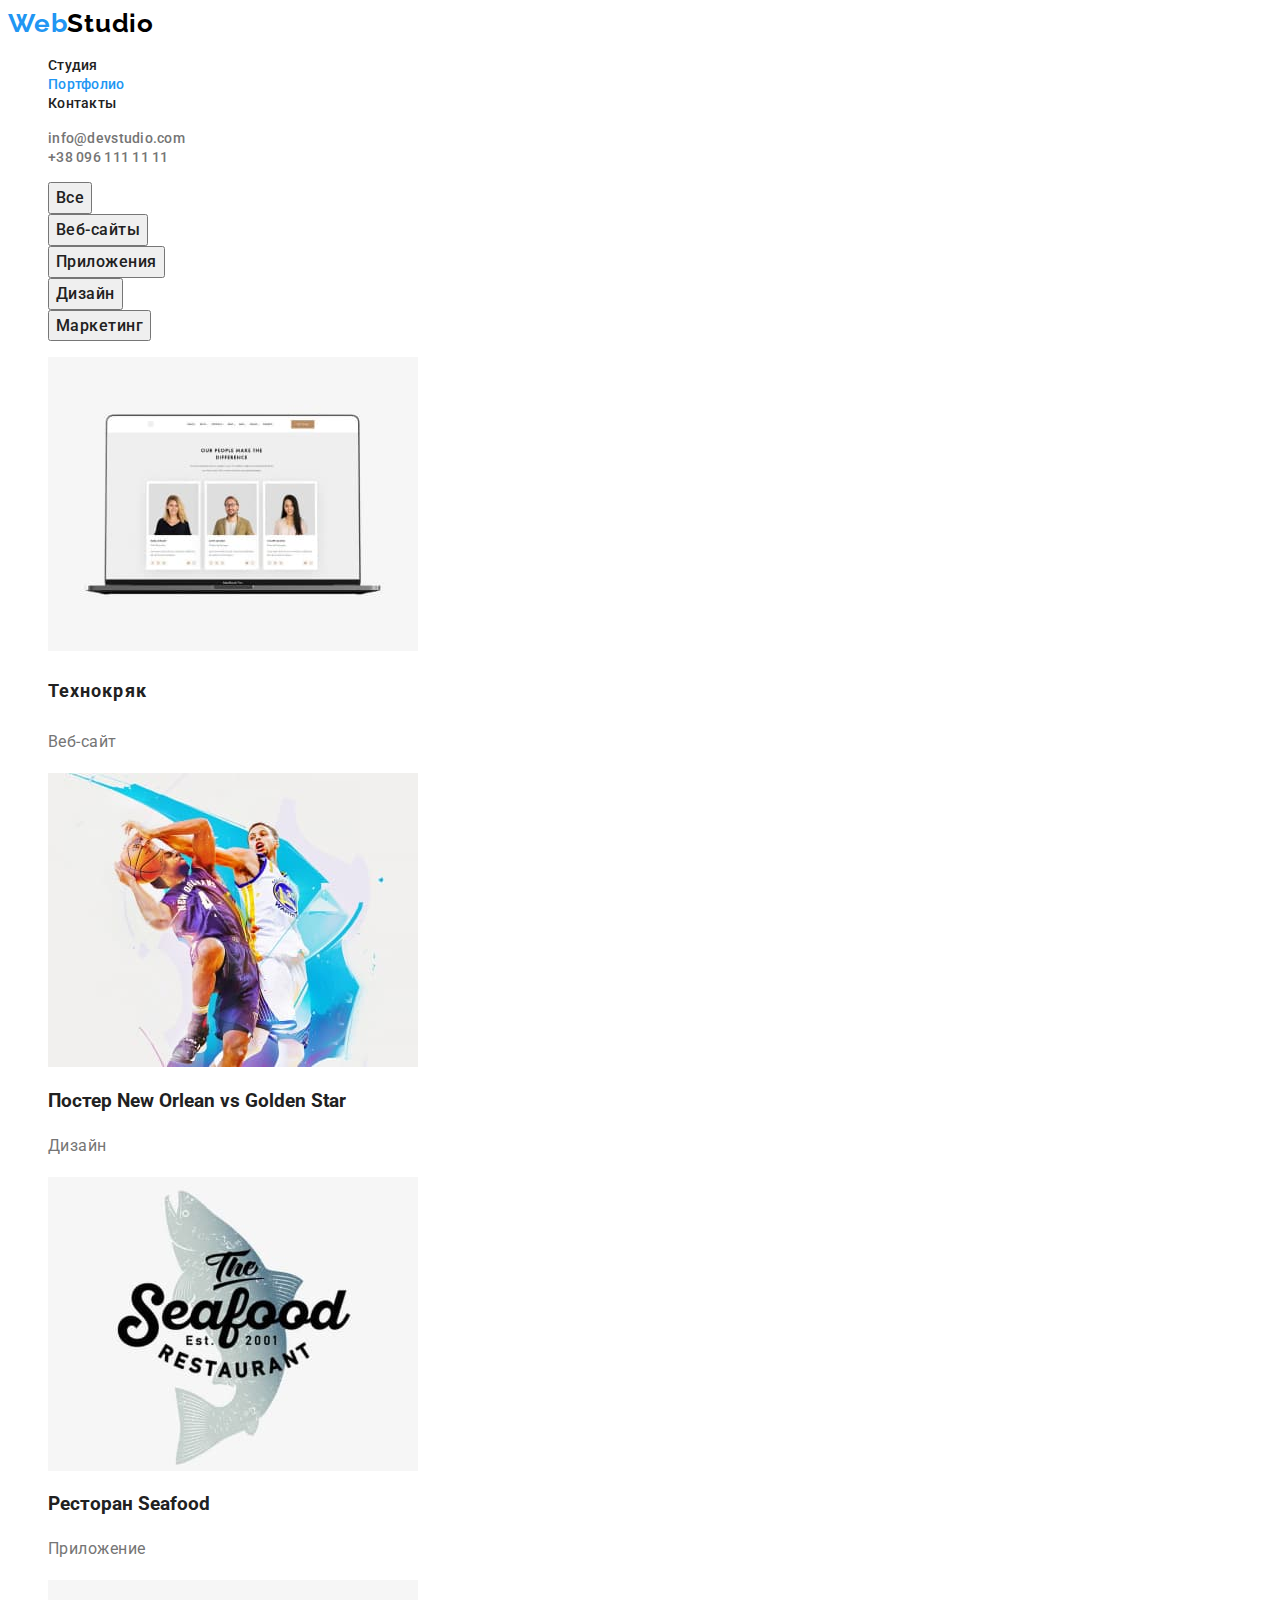
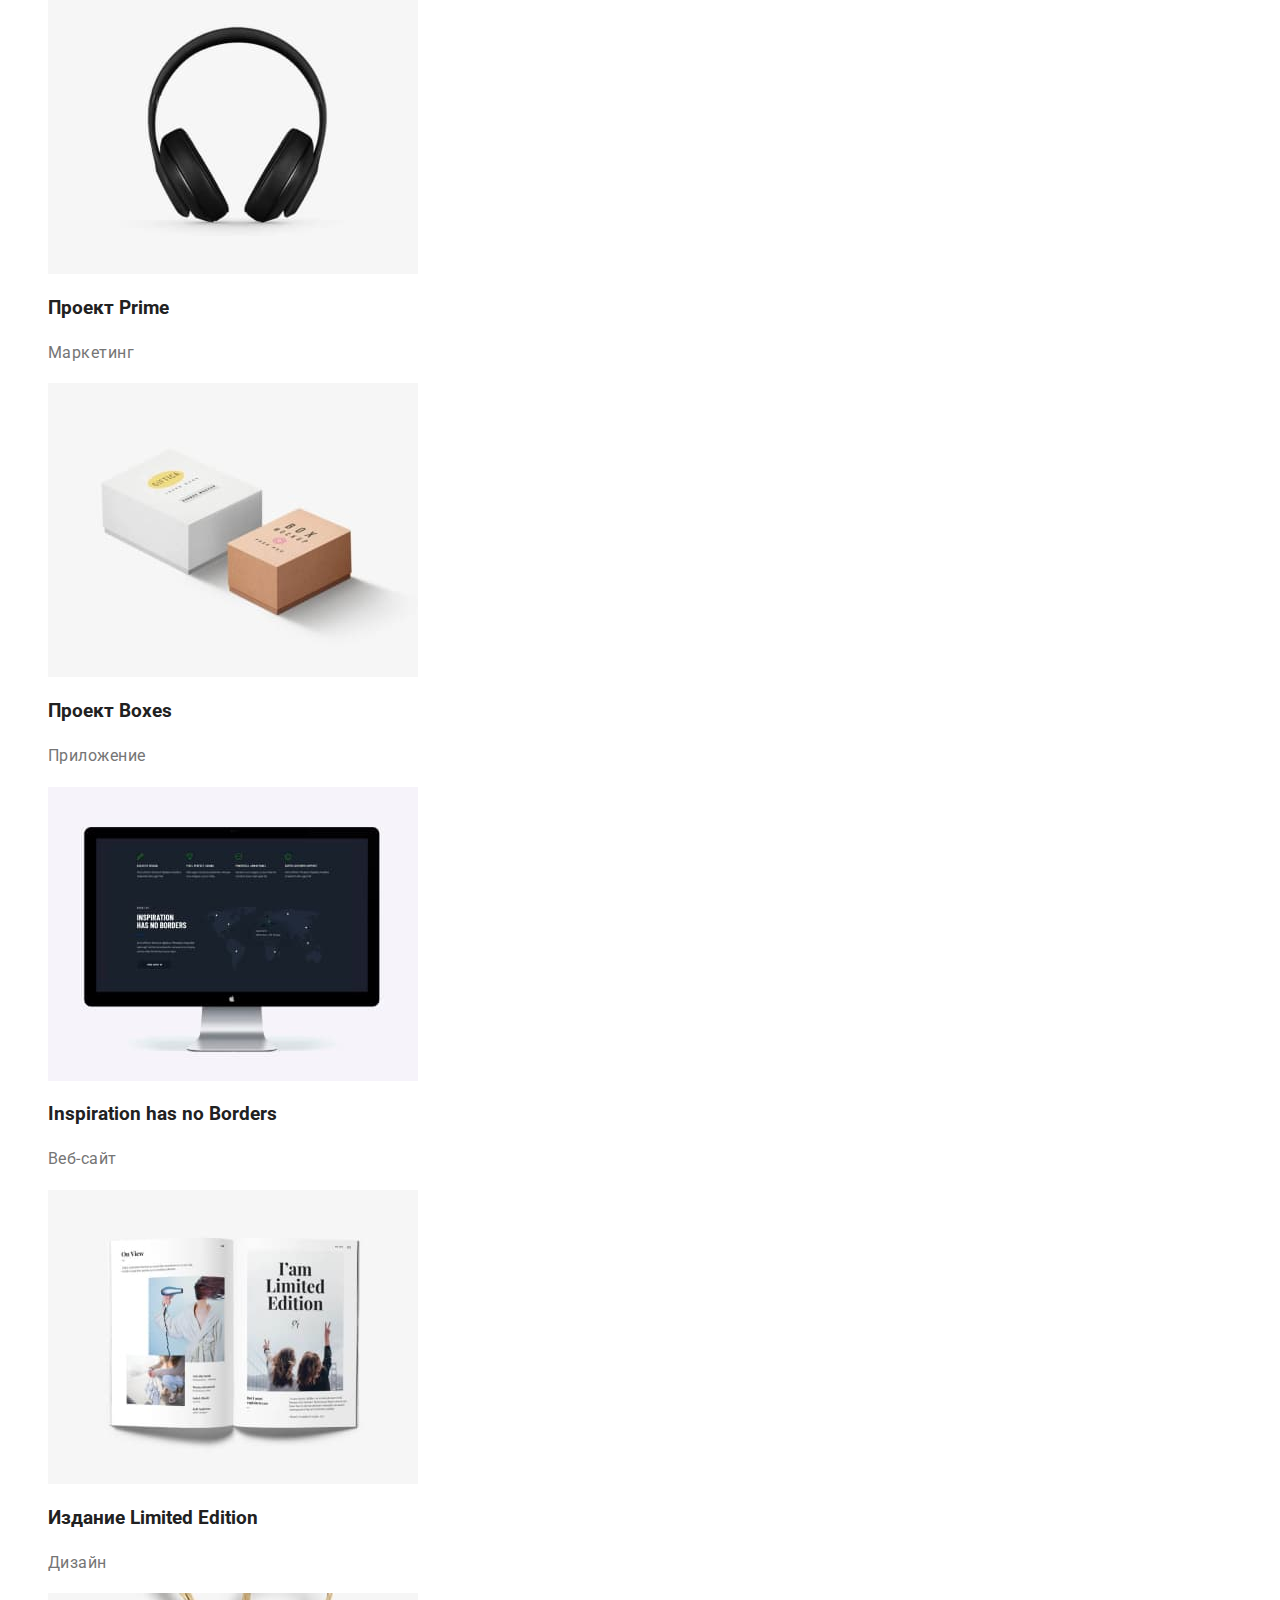
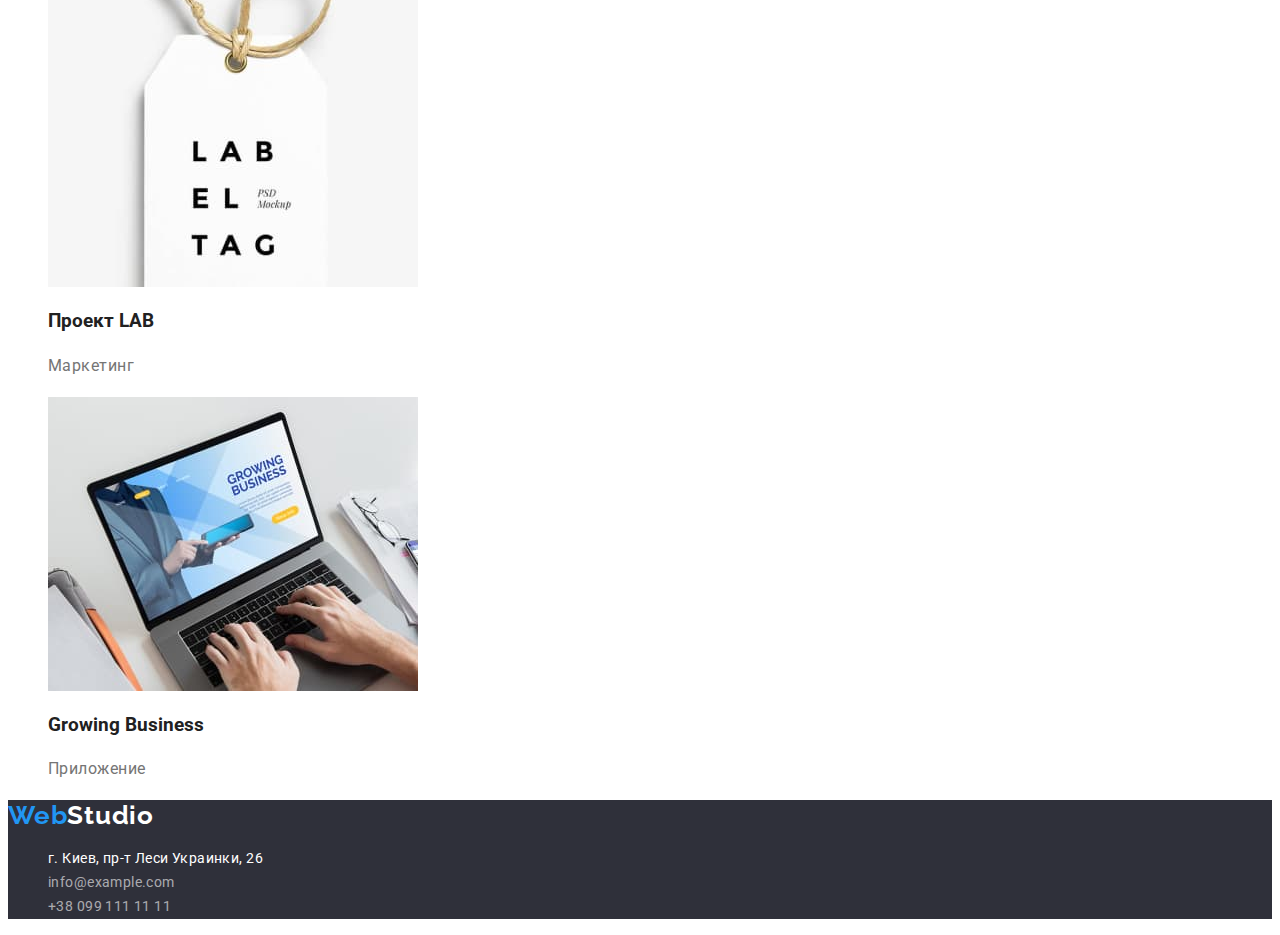
==== commit bf4d5886: "add logo style" ====
--- a/portfolio.html
+++ b/portfolio.html
@@ -16,7 +16,7 @@
   <body>
     <header class="header">
       <nav class="navigation">
-        <a class="logo link" href="/">WebStudio</a>
+        <a class="logo link" href="/">Web<span class="dark">Studio</span></a>
         <ul class="site-nav list">
           <li class="nav-item">
             <a class="link" href="./index.html">Студия</a>
@@ -39,7 +39,9 @@
     <main>
       <section>
         <ul class="list">
-          <li><button class="portfolio-button" type="button">Все</button></li>
+          <li>
+            <button class="portfolio-button" type="button">Все</button>
+          </li>
           <li>
             <button class="portfolio-button" type="button">Веб-сайты</button>
           </li>
@@ -148,7 +150,7 @@
       </section>
     </main>
     <footer class="footer">
-      <a class="logo link" class="link" href="/">WebStudio</a>
+      <a class="logo link" href="/">Web<span class="lite">Studio</span></a>
       <address class="address">
         <ul class="address-studio list">
           <li>
--- a/css/styles.css
+++ b/css/styles.css
@@ -32,6 +32,17 @@
 
 .logo {
   color: var(--akcent-text-color);
+  font-family: var(--logo-font);
+  font-weight: bold;
+  font-size: 26px;
+  line-height: 1.19;
+  letter-spacing: 0.03em;
+}
+.logo .dark {
+  color: #000000;
+}
+.logo .lite {
+  color: #ffffff;
 }
 
 /* Навигация сайта */
@@ -96,6 +107,7 @@
 .hero-button:focus {
   background-color: #188ce8;
 }
+
 /* Особенности работы */
 .section-title {
   /* font-family: var(--primary-font-famili); */
@@ -202,6 +214,7 @@
   color: var(--wite-text-color);
   background-color: var(--akcent-bg-color);
 }
+
 .project .title {
   /* font-family: var(--primary-font-famili); */
   font-weight: 700;
